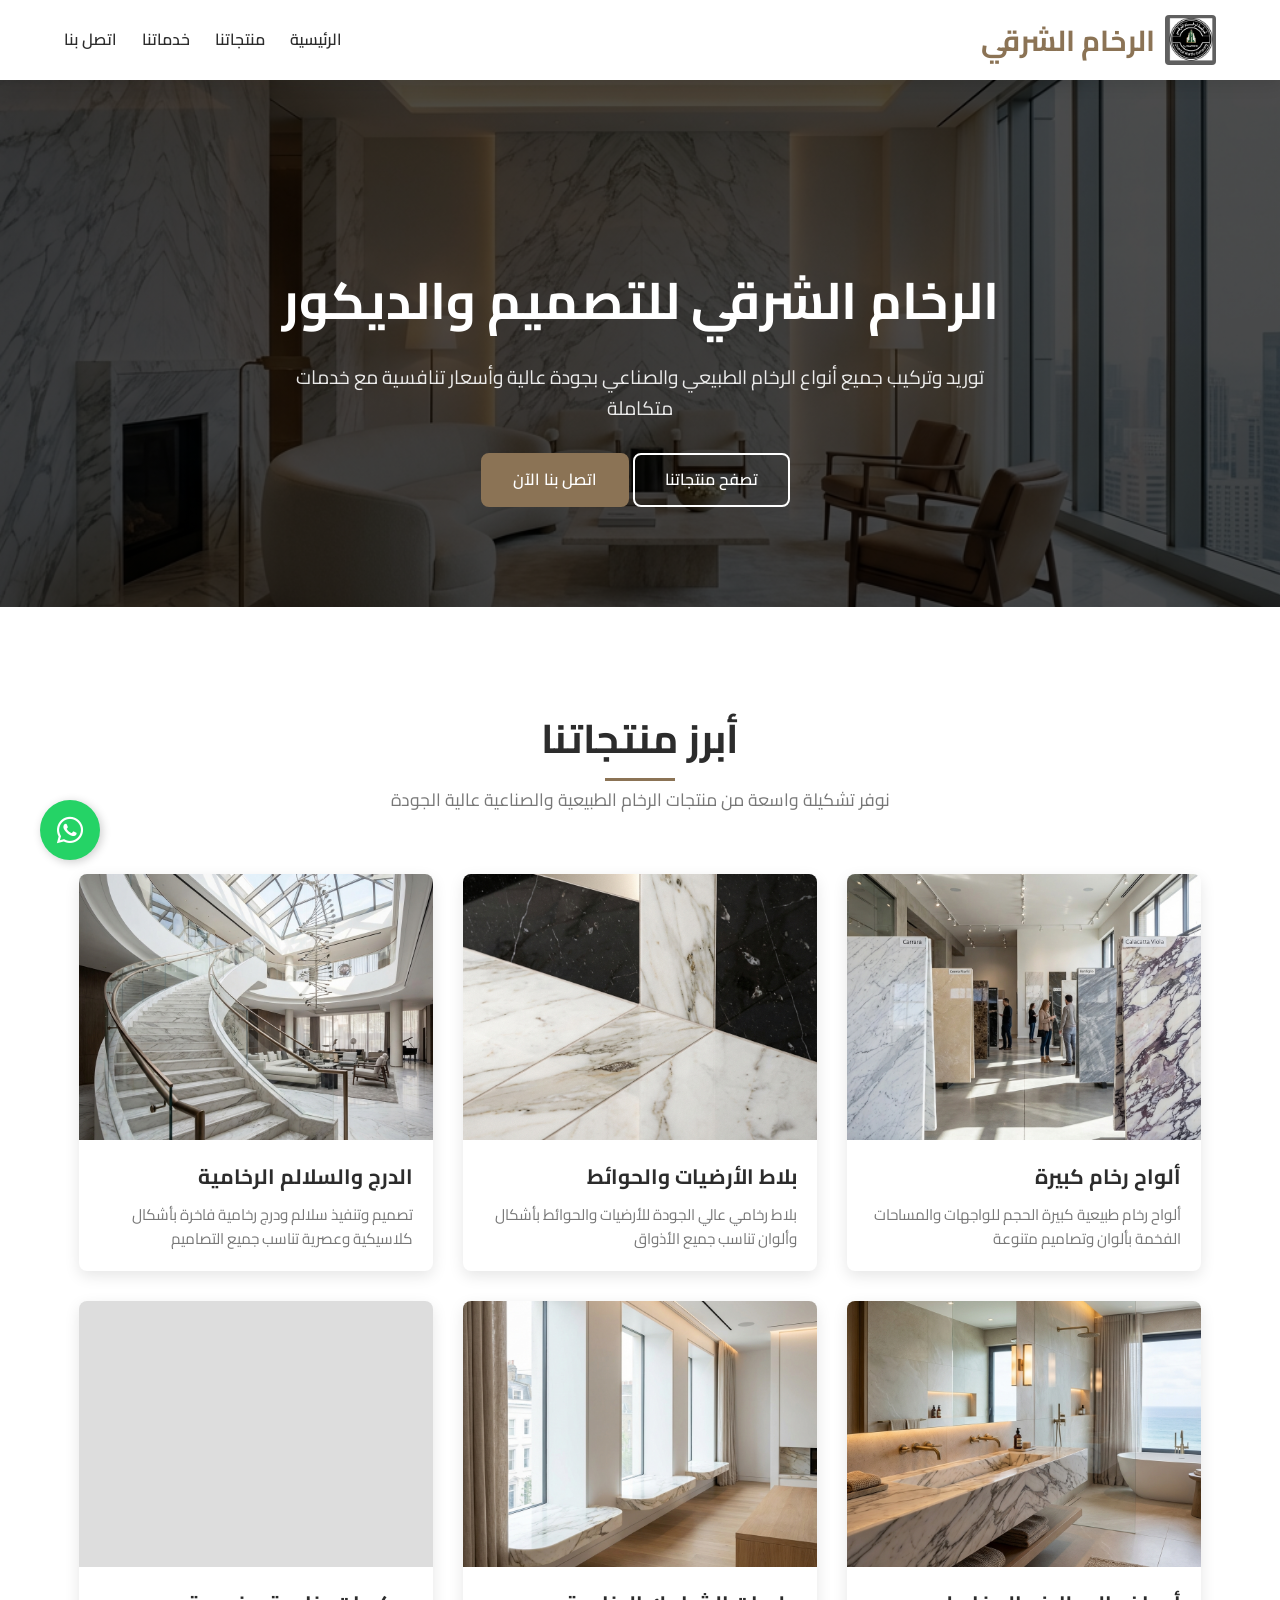
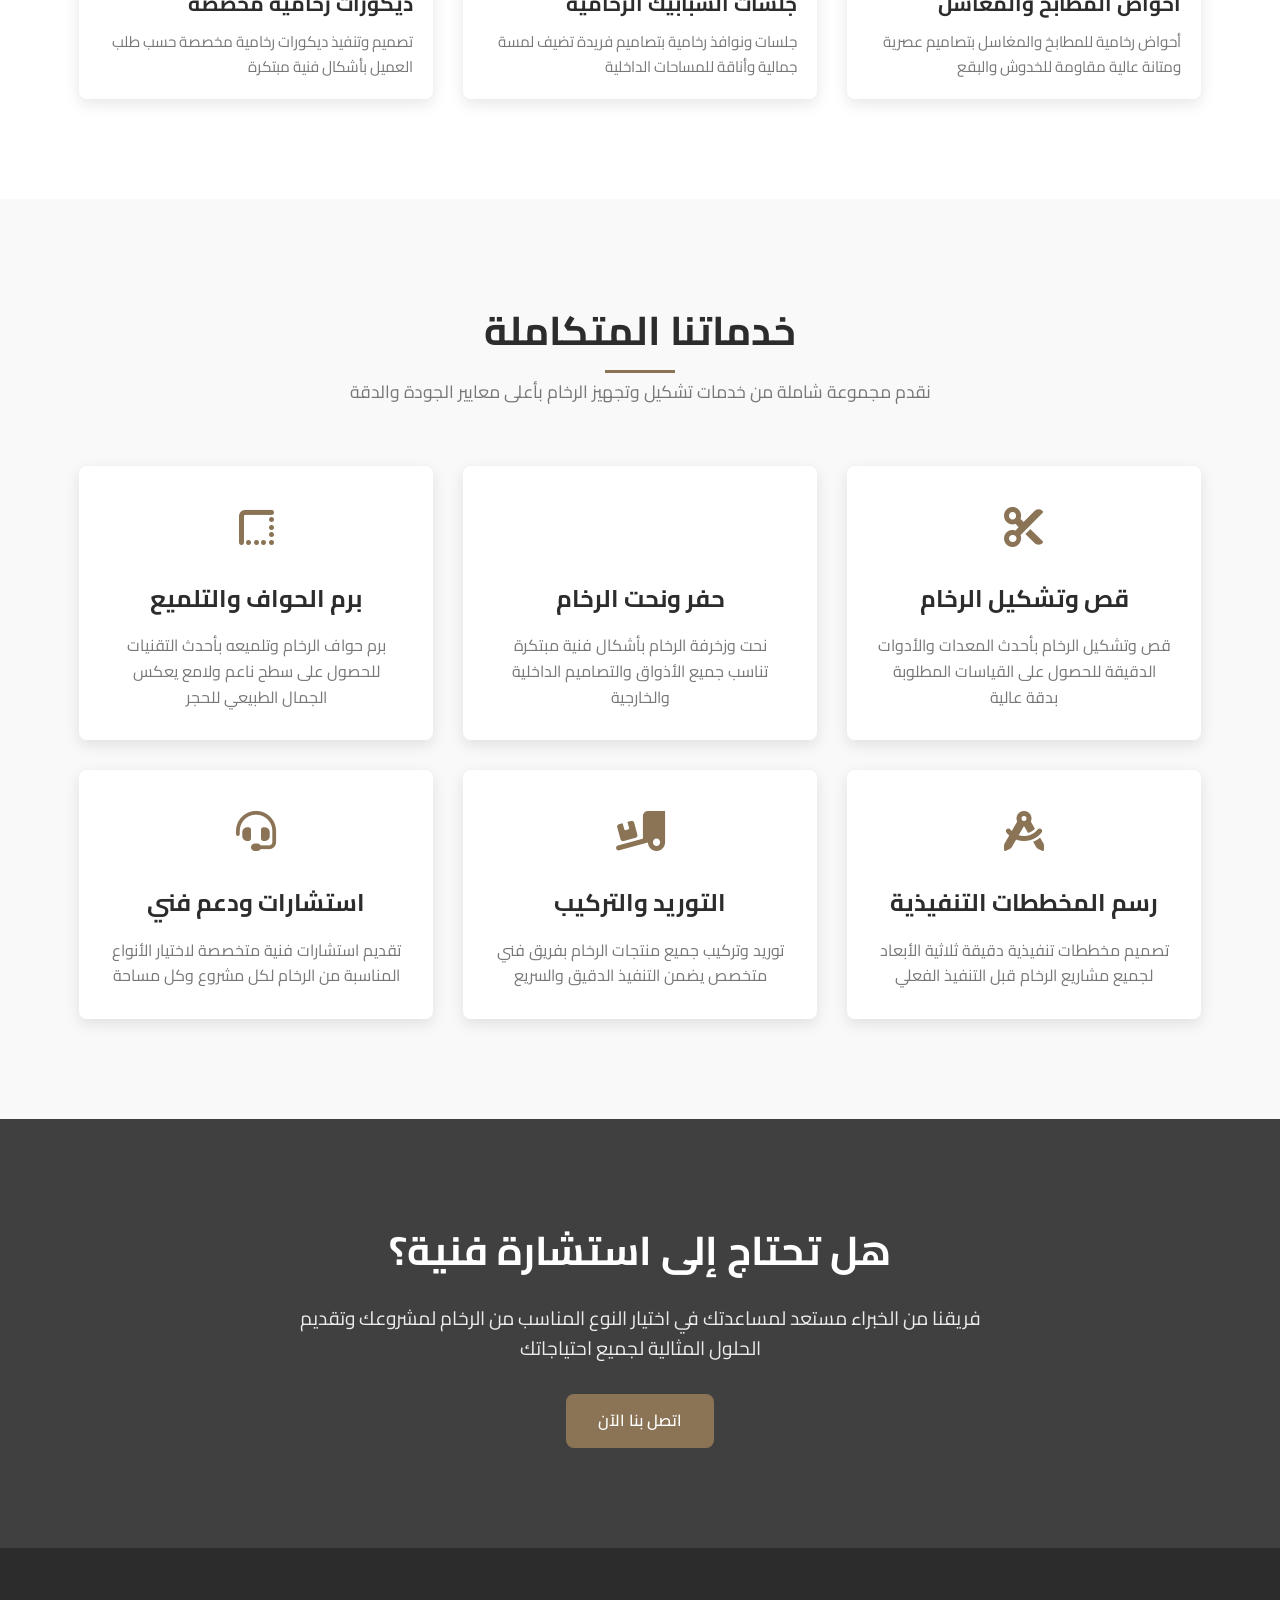
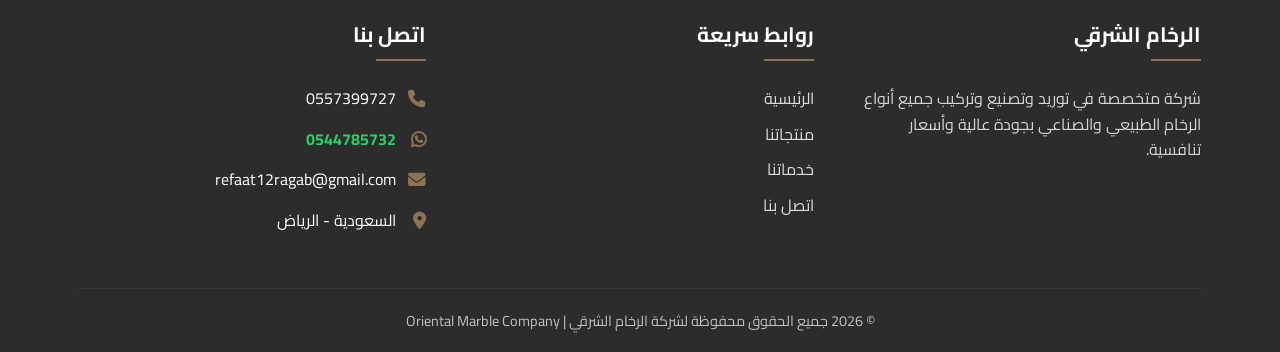
==== index.html @ 9533cce3 "first commit" ====
<!DOCTYPE html>
<html lang="ar" dir="rtl">
<head>
    <meta charset="UTF-8">
    <meta name="viewport" content="width=device-width, initial-scale=1.0">
    <title>الرخام الشرقي | توريد وتركيب جميع أنواع الرخام</title>
    <link rel="stylesheet" href="https://cdnjs.cloudflare.com/ajax/libs/font-awesome/6.4.0/css/all.min.css">
    <link href="https://fonts.googleapis.com/css2?family=Cairo:wght@300;400;500;600;700&display=swap" rel="stylesheet">
    <style>
        :root {
            --primary-color: #8B7355;
            --secondary-color: #D4B996;
            --dark-color: #2C2C2C;
            --light-color: #F5F5F5;
            --gray-color: #777;
            --transition: all 0.3s ease;
            --shadow: 0 5px 15px rgba(0, 0, 0, 0.1);
            --border-radius: 8px;
        }

        * {
            margin: 0;
            padding: 0;
            box-sizing: border-box;
        }

        html {
            scroll-behavior: smooth;
        }

        body {
            font-family: 'Cairo', sans-serif;
            line-height: 1.6;
            color: var(--dark-color);
            background-color: #fff;
            overflow-x: hidden;
        }

        .container {
            width: 90%;
            max-width: 1200px;
            margin: 0 auto;
            padding: 0 15px;
        }

        /* Header Styles */
        header {
            background-color: rgba(255, 255, 255, 0.95);
            box-shadow: var(--shadow);
            position: fixed;
            width: 100%;
            top: 0;
            z-index: 1000;
            transition: var(--transition);
        }

        .header-container {
            display: flex;
            justify-content: space-between;
            align-items: center;
            padding: 15px 0;
        }

        .logo-container {
            display: flex;
            align-items: center;
        }

        .logo-img {
            height: 50px;
            width: auto;
            margin-left: 10px;
            border-radius: 4px;
        }

        .logo {
            font-size: 1.8rem;
            font-weight: 700;
            color: var(--primary-color);
            text-decoration: none;
        }

        .logo i {
            margin-left: 10px;
            color: var(--secondary-color);
        }

        nav ul {
            display: flex;
            list-style: none;
        }

        nav ul li {
            margin-right: 25px;
        }

        nav ul li a {
            text-decoration: none;
            color: var(--dark-color);
            font-weight: 600;
            font-size: 1rem;
            transition: var(--transition);
            position: relative;
        }

        nav ul li a:hover {
            color: var(--primary-color);
        }

        nav ul li a::after {
            content: '';
            position: absolute;
            width: 0;
            height: 2px;
            background: var(--primary-color);
            bottom: -5px;
            right: 0;
            transition: var(--transition);
        }

        nav ul li a:hover::after {
            width: 100%;
        }

        .mobile-menu-btn {
            display: none;
            background: none;
            border: none;
            font-size: 1.5rem;
            color: var(--dark-color);
            cursor: pointer;
        }

        /* Hero Section */
        .hero {
            background: linear-gradient(rgba(0, 0, 0, 0.7), rgba(0, 0, 0, 0.7)), url('hero_bg.png');
            background-size: cover;
            background-position: center;
            color: white;
            text-align: center;
            padding: 180px 0 100px;
            margin-top: 80px;
        }

        .hero h1 {
            font-size: 3.2rem;
            margin-bottom: 20px;
            font-weight: 700;
        }

        .hero p {
            font-size: 1.2rem;
            max-width: 700px;
            margin: 0 auto 30px;
            opacity: 0.9;
        }

        .btn {
            display: inline-block;
            background-color: var(--primary-color);
            color: white;
            padding: 12px 30px;
            border-radius: var(--border-radius);
            text-decoration: none;
            font-weight: 600;
            transition: var(--transition);
            border: 2px solid var(--primary-color);
        }

        .btn:hover {
            background-color: transparent;
            color: var(--primary-color);
            transform: translateY(-3px);
        }

        .btn-secondary {
            background-color: transparent;
            border-color: white;
            margin-right: 10px;
        }

        .btn-secondary:hover {
            background-color: white;
            color: var(--dark-color);
        }

        /* Products Section */
        section {
            padding: 100px 0;
        }

        .section-title {
            text-align: center;
            margin-bottom: 60px;
        }

        .section-title h2 {
            font-size: 2.5rem;
            color: var(--dark-color);
            margin-bottom: 15px;
            position: relative;
            display: inline-block;
        }

        .section-title h2::after {
            content: '';
            position: absolute;
            width: 70px;
            height: 3px;
            background-color: var(--primary-color);
            bottom: -10px;
            right: 50%;
            transform: translateX(50%);
        }

        .section-title p {
            color: var(--gray-color);
            max-width: 700px;
            margin: 0 auto;
            font-size: 1.1rem;
        }

        .products-grid {
            display: grid;
            grid-template-columns: repeat(auto-fill, minmax(300px, 1fr));
            gap: 30px;
        }

        .product-card {
            background-color: white;
            border-radius: var(--border-radius);
            overflow: hidden;
            box-shadow: var(--shadow);
            transition: var(--transition);
            display: flex;
            flex-direction: column;
            height: 100%;
        }

        .product-card:hover {
            transform: translateY(-10px);
            box-shadow: 0 15px 30px rgba(0, 0, 0, 0.15);
        }

        .product-img {
            width: 100%;
            aspect-ratio: 4 / 3;
            background-color: #ddd;
            background-size: cover;
            background-position: center;
            cursor: pointer;
            position: relative;
            overflow: hidden;
        }

        .product-img::after {
            content: 'انقر للتكبير';
            position: absolute;
            top: 50%;
            right: 50%;
            transform: translate(50%, -50%);
            background-color: rgba(0, 0, 0, 0.7);
            color: white;
            padding: 8px 15px;
            border-radius: 4px;
            opacity: 0;
            transition: var(--transition);
        }

        .product-img:hover::after {
            opacity: 1;
        }

        .product-info {
            padding: 20px;
            flex-grow: 1;
            display: flex;
            flex-direction: column;
        }

        .product-info h3 {
            font-size: 1.3rem;
            margin-bottom: 10px;
            color: var(--dark-color);
        }

        .product-info p {
            color: var(--gray-color);
            font-size: 0.95rem;
            flex-grow: 1;
        }

        /* Services Section */
        .services-section {
            background-color: #f9f9f9;
        }

        .services-grid {
            display: grid;
            grid-template-columns: repeat(auto-fill, minmax(300px, 1fr));
            gap: 30px;
        }

        .service-card {
            background-color: white;
            border-radius: var(--border-radius);
            padding: 30px;
            box-shadow: var(--shadow);
            transition: var(--transition);
            text-align: center;
        }

        .service-card:hover {
            transform: translateY(-10px);
        }

        .service-icon {
            font-size: 2.5rem;
            color: var(--primary-color);
            margin-bottom: 20px;
        }

        .service-card h3 {
            font-size: 1.5rem;
            margin-bottom: 15px;
            color: var(--dark-color);
        }

        .service-card p {
            color: var(--gray-color);
        }

        /* CTA Section */
        .cta-section {
            background: linear-gradient(rgba(43, 43, 43, 0.9), rgba(43, 43, 43, 0.9)), url('https://images.unsplash.com/photo-1600585154340-be6161a56a0c?ixlib=rb-4.0.3&auto=format&fit=crop&w=1600&q=80');
            background-size: cover;
            background-position: center;
            color: white;
            text-align: center;
            padding: 100px 0;
        }

        .cta-section h2 {
            font-size: 2.5rem;
            margin-bottom: 20px;
        }

        .cta-section p {
            font-size: 1.2rem;
            max-width: 700px;
            margin: 0 auto 30px;
            opacity: 0.9;
        }

        /* Image Modal */
        .modal {
            display: none;
            position: fixed;
            z-index: 2000;
            left: 0;
            top: 0;
            width: 100%;
            height: 100%;
            background-color: rgba(0, 0, 0, 0.9);
            justify-content: center;
            align-items: center;
            padding: 20px;
        }

        .modal.active {
            display: flex;
        }

        .modal-content {
            margin: auto;
            display: block;
            max-width: 90%;
            max-height: 85vh;
            border-radius: 4px;
            box-shadow: 0 0 20px rgba(255, 255, 255, 0.1);
        }

        .close-modal {
            position: absolute;
            top: 20px;
            left: 35px;
            color: #fff;
            font-size: 40px;
            font-weight: bold;
            cursor: pointer;
            transition: var(--transition);
        }

        .close-modal:hover {
            color: var(--secondary-color);
        }

        /* Footer */
        footer {
            background-color: var(--dark-color);
            color: white;
            padding: 70px 0 20px;
        }

        .footer-content {
            display: grid;
            grid-template-columns: repeat(auto-fit, minmax(250px, 1fr));
            gap: 40px;
            margin-bottom: 40px;
        }

        .footer-column h3 {
            font-size: 1.3rem;
            margin-bottom: 25px;
            position: relative;
            padding-bottom: 10px;
        }

        .footer-column h3::after {
            content: '';
            position: absolute;
            width: 50px;
            height: 2px;
            background-color: var(--primary-color);
            bottom: 0;
            right: 0;
        }

        .footer-column p {
            opacity: 0.8;
            margin-bottom: 20px;
        }

        .footer-links {
            list-style: none;
        }

        .footer-links li {
            margin-bottom: 10px;
        }

        .footer-links a {
            color: #ddd;
            text-decoration: none;
            transition: var(--transition);
        }

        .footer-links a:hover {
            color: var(--secondary-color);
            padding-right: 5px;
        }

        .contact-info {
            list-style: none;
        }

        .contact-info li {
            display: flex;
            align-items: center;
            margin-bottom: 15px;
        }

        .contact-info i {
            color: var(--primary-color);
            margin-left: 10px;
            font-size: 1.1rem;
            min-width: 20px;
        }

        .whatsapp-contact {
            color: #25D366;
            font-weight: bold;
        }

        .copyright {
            text-align: center;
            padding-top: 20px;
            border-top: 1px solid rgba(255, 255, 255, 0.1);
            opacity: 0.7;
            font-size: 0.9rem;
        }

        /* Floating WhatsApp Button */
        .whatsapp-float {
            position: fixed;
            width: 60px;
            height: 60px;
            bottom: 40px;
            left: 40px;
            background-color: #25d366;
            color: #FFF;
            border-radius: 50px;
            text-align: center;
            font-size: 30px;
            box-shadow: 2px 2px 10px rgba(0, 0, 0, 0.2);
            z-index: 1000;
            display: flex;
            align-items: center;
            justify-content: center;
            text-decoration: none;
            transition: var(--transition);
        }

        .whatsapp-float:hover {
            transform: scale(1.1);
            color: white;
            background-color: #128c7e;
        }

        @media (max-width: 768px) {
            .whatsapp-float {
                width: 50px;
                height: 50px;
                bottom: 20px;
                left: 20px;
                font-size: 25px;
            }
        }

        /* Responsive Styles */
        @media (max-width: 992px) {
            .hero h1 {
                font-size: 2.5rem;
            }
            
            .section-title h2 {
                font-size: 2rem;
            }
        }

        @media (max-width: 768px) {
            .header-container {
                padding: 15px 0;
            }
            
            nav {
                position: fixed;
                top: 80px;
                right: -100%;
                width: 80%;
                height: calc(100vh - 80px);
                background-color: white;
                box-shadow: -5px 0 15px rgba(0, 0, 0, 0.1);
                transition: var(--transition);
                z-index: 999;
            }
            
            nav.active {
                right: 0;
            }
            
            nav ul {
                flex-direction: column;
                padding: 30px;
            }
            
            nav ul li {
                margin: 0 0 20px 0;
            }
            
            .mobile-menu-btn {
                display: block;
            }
            
            .hero {
                padding: 150px 0 80px;
            }
            
            .hero h1 {
                font-size: 2rem;
            }
            
            section {
                padding: 70px 0;
            }

            .products-grid {
                grid-template-columns: 1fr;
                gap: 25px;
                max-width: 450px;
                margin: 0 auto;
            }

            .product-img {
                aspect-ratio: 16 / 9;
            }

            .product-info {
                padding: 15px;
            }

            .product-info h3 {
                font-size: 1.1rem;
                margin-bottom: 5px;
            }

            .product-info p {
                font-size: 0.85rem;
            }
        }

        @media (max-width: 576px) {
            .hero h1 {
                font-size: 1.8rem;
            }
            
            .btn {
                padding: 10px 20px;
                font-size: 0.9rem;
            }
            
            .section-title h2 {
                font-size: 1.8rem;
            }
            
            .products-grid,
            .services-grid {
                grid-template-columns: 1fr;
            }
            
            .logo-img {
                height: 40px;
            }
        }
    </style>
</head>
<body>
    <!-- Header -->
    <header>
        <div class="container header-container">
            <div class="logo-container">
                <!-- مكان لشعار الشركة -->
                <img src="logo.jpeg" alt="شعار الرخام الشرقي" class="logo-img" id="companyLogo">
                <a href="#" class="logo">الرخام الشرقي</a>
            </div>
            
            <button class="mobile-menu-btn" id="mobileMenuBtn">
                <i class="fas fa-bars"></i>
            </button>
            
            <nav id="mainNav">
                <ul>
                    <li><a href="#home">الرئيسية</a></li>
                    <li><a href="#products">منتجاتنا</a></li>
                    <li><a href="#services">خدماتنا</a></li>
                    <li><a href="#contact">اتصل بنا</a></li>
                </ul>
            </nav>
        </div>
    </header>

    <!-- Hero Section -->
    <section class="hero" id="home">
        <div class="container">
            <h1>الرخام الشرقي للتصميم والديكور</h1>
            <p>توريد وتركيب جميع أنواع الرخام الطبيعي والصناعي بجودة عالية وأسعار تنافسية مع خدمات متكاملة</p>
            <a href="#products" class="btn btn-secondary">تصفح منتجاتنا</a>
            <a href="tel:0557399727" class="btn">اتصل بنا الآن</a>
        </div>
    </section>

    <!-- Products Section -->
    <section id="products">
        <div class="container">
            <div class="section-title">
                <h2>أبرز منتجاتنا</h2>
                <p>نوفر تشكيلة واسعة من منتجات الرخام الطبيعية والصناعية عالية الجودة</p>
            </div>
            
            <div class="products-grid">
                <div class="product-card">
                    <div class="product-img" style="background-image: url('marble_slabs.png');" 
                         data-full-image="marble_slabs.png">
                    </div>
                    <div class="product-info">
                        <h3>ألواح رخام كبيرة</h3>
                        <p>ألواح رخام طبيعية كبيرة الحجم للواجهات والمساحات الفخمة بألوان وتصاميم متنوعة</p>
                    </div>
                </div>
                
                <div class="product-card">
                    <div class="product-img" style="background-image: url('marble_tiles.png');" 
                         data-full-image="marble_tiles.png">
                    </div>
                    <div class="product-info">
                        <h3>بلاط الأرضيات والحوائط</h3>
                        <p>بلاط رخامي عالي الجودة للأرضيات والحوائط بأشكال وألوان تناسب جميع الأذواق</p>
                    </div>
                </div>
                
                <div class="product-card">
                    <div class="product-img" style="background-image: url('marble_stairs.png');" 
                         data-full-image="marble_stairs.png">
                    </div>
                    <div class="product-info">
                        <h3>الدرج والسلالم الرخامية</h3>
                        <p>تصميم وتنفيذ سلالم ودرج رخامية فاخرة بأشكال كلاسيكية وعصرية تناسب جميع التصاميم</p>
                    </div>
                </div>
                
                <div class="product-card">
                    <div class="product-img" style="background-image: url('marble_sinks.png');" 
                         data-full-image="marble_sinks.png">
                    </div>
                    <div class="product-info">
                        <h3>أحواض المطابخ والمغاسل</h3>
                        <p>أحواض رخامية للمطابخ والمغاسل بتصاميم عصرية ومتانة عالية مقاومة للخدوش والبقع</p>
                    </div>
                </div>
                
                <div class="product-card">
                    <div class="product-img" style="background-image: url('marble_window_sills.png');" 
                         data-full-image="marble_window_sills.png">
                    </div>
                    <div class="product-info">
                        <h3>جلسات الشبابيك الرخامية</h3>
                        <p>جلسات ونوافذ رخامية بتصاميم فريدة تضيف لمسة جمالية وأناقة للمساحات الداخلية</p>
                    </div>
                </div>
                
                <div class="product-card">
                    <div class="product-img" style="background-image: url('https://images.unsplash.com/photo-1628592102751-ba83b0314276?ixlib=rb-4.0.3&auto=format&fit=crop&w=600&q=80');" 
                         data-full-image="https://images.unsplash.com/photo-1628592102751-ba83b0314276?ixlib=rb-4.0.3&auto=format&fit=crop&w=1200&q=80">
                    </div>
                    <div class="product-info">
                        <h3>ديكورات رخامية مخصصة</h3>
                        <p>تصميم وتنفيذ ديكورات رخامية مخصصة حسب طلب العميل بأشكال فنية مبتكرة</p>
                    </div>
                </div>
            </div>
        </div>
    </section>

    <!-- Services Section -->
    <section class="services-section" id="services">
        <div class="container">
            <div class="section-title">
                <h2>خدماتنا المتكاملة</h2>
                <p>نقدم مجموعة شاملة من خدمات تشكيل وتجهيز الرخام بأعلى معايير الجودة والدقة</p>
            </div>
            
            <div class="services-grid">
                <div class="service-card">
                    <div class="service-icon">
                        <i class="fas fa-cut"></i>
                    </div>
                    <h3>قص وتشكيل الرخام</h3>
                    <p>قص وتشكيل الرخام بأحدث المعدات والأدوات الدقيقة للحصول على القياسات المطلوبة بدقة عالية</p>
                </div>
                
                <div class="service-card">
                    <div class="service-icon">
                        <i class="fas fa-sculpture"></i>
                    </div>
                    <h3>حفر ونحت الرخام</h3>
                    <p>نحت وزخرفة الرخام بأشكال فنية مبتكرة تناسب جميع الأذواق والتصاميم الداخلية والخارجية</p>
                </div>
                
                <div class="service-card">
                    <div class="service-icon">
                        <i class="fas fa-border-style"></i>
                    </div>
                    <h3>برم الحواف والتلميع</h3>
                    <p>برم حواف الرخام وتلميعه بأحدث التقنيات للحصول على سطح ناعم ولامع يعكس الجمال الطبيعي للحجر</p>
                </div>
                
                <div class="service-card">
                    <div class="service-icon">
                        <i class="fas fa-drafting-compass"></i>
                    </div>
                    <h3>رسم المخططات التنفيذية</h3>
                    <p>تصميم مخططات تنفيذية دقيقة ثلاثية الأبعاد لجميع مشاريع الرخام قبل التنفيذ الفعلي</p>
                </div>
                
                <div class="service-card">
                    <div class="service-icon">
                        <i class="fas fa-truck-loading"></i>
                    </div>
                    <h3>التوريد والتركيب</h3>
                    <p>توريد وتركيب جميع منتجات الرخام بفريق فني متخصص يضمن التنفيذ الدقيق والسريع</p>
                </div>
                
                <div class="service-card">
                    <div class="service-icon">
                        <i class="fas fa-headset"></i>
                    </div>
                    <h3>استشارات ودعم فني</h3>
                    <p>تقديم استشارات فنية متخصصة لاختيار الأنواع المناسبة من الرخام لكل مشروع وكل مساحة</p>
                </div>
            </div>
        </div>
    </section>

    <!-- CTA Section -->
    <section class="cta-section">
        <div class="container">
            <h2>هل تحتاج إلى استشارة فنية؟</h2>
            <p>فريقنا من الخبراء مستعد لمساعدتك في اختيار النوع المناسب من الرخام لمشروعك وتقديم الحلول المثالية لجميع احتياجاتك</p>
            <a href="tel:0557399727" class="btn">اتصل بنا الآن</a>
        </div>
    </section>

    <!-- Footer -->
    <footer id="contact">
        <div class="container">
            <div class="footer-content">
                <div class="footer-column">
                    <h3>الرخام الشرقي</h3>
                    <p>شركة متخصصة في توريد وتصنيع وتركيب جميع أنواع الرخام الطبيعي والصناعي بجودة عالية وأسعار تنافسية.</p>
                </div>
                
                <div class="footer-column">
                    <h3>روابط سريعة</h3>
                    <ul class="footer-links">
                        <li><a href="#home">الرئيسية</a></li>
                        <li><a href="#products">منتجاتنا</a></li>
                        <li><a href="#services">خدماتنا</a></li>
                        <li><a href="#contact">اتصل بنا</a></li>
                    </ul>
                </div>
                
                <div class="footer-column">
                    <h3>اتصل بنا</h3>
                    <ul class="contact-info">
                        <li>
                            <i class="fas fa-phone"></i>
                            <a href="tel:0557399727" style="color: inherit; text-decoration: none;">0557399727</a>
                        </li>
                        <li>
                            <i class="fab fa-whatsapp whatsapp-contact"></i>
                            <a href="https://wa.me/966544785732" target="_blank" class="whatsapp-contact" style="text-decoration: none;">0544785732</a>
                        </li>
                        <li>
                            <i class="fas fa-envelope"></i>
                            <a href="mailto:refaat12ragab@gmail.com" style="color: inherit; text-decoration: none;">refaat12ragab@gmail.com</a>
                        </li>
                        <li>
                            <i class="fas fa-map-marker-alt"></i>
                            <span>السعودية - الرياض</span>
                        </li>
                    </ul>
                </div>
            </div>
            
            <div class="copyright">
                <p>© <span id="currentYear"></span> جميع الحقوق محفوظة لشركة الرخام الشرقي | Oriental Marble Company</p>
            </div>
        </div>
    </footer>

    <!-- Floating WhatsApp Button -->
    <a href="https://wa.me/966544785732" class="whatsapp-float" target="_blank">
        <i class="fab fa-whatsapp"></i>
    </a>

    <!-- Image Modal -->
    <div id="imageModal" class="modal">
        <span class="close-modal">&times;</span>
        <img class="modal-content" id="modalImage">
    </div>

    <script>
        // Mobile Menu Toggle
        const mobileMenuBtn = document.getElementById('mobileMenuBtn');
        const mainNav = document.getElementById('mainNav');
        
        mobileMenuBtn.addEventListener('click', () => {
            mainNav.classList.toggle('active');
            const icon = mobileMenuBtn.querySelector('i');
            if (mainNav.classList.contains('active')) {
                icon.classList.remove('fa-bars');
                icon.classList.add('fa-times');
            } else {
                icon.classList.remove('fa-times');
                icon.classList.add('fa-bars');
            }
        });
        
        // Close mobile menu when clicking on a link
        const navLinks = document.querySelectorAll('nav ul li a');
        navLinks.forEach(link => {
            link.addEventListener('click', () => {
                mainNav.classList.remove('active');
                const icon = mobileMenuBtn.querySelector('i');
                icon.classList.remove('fa-times');
                icon.classList.add('fa-bars');
            });
        });
        
        // Header scroll effect
        window.addEventListener('scroll', () => {
            const header = document.querySelector('header');
            if (window.scrollY > 100) {
                header.style.backgroundColor = 'rgba(255, 255, 255, 0.98)';
                header.style.boxShadow = '0 5px 20px rgba(0, 0, 0, 0.1)';
            } else {
                header.style.backgroundColor = 'rgba(255, 255, 255, 0.95)';
                header.style.boxShadow = '0 5px 15px rgba(0, 0, 0, 0.1)';
            }
        });
        
        // Smooth scrolling for anchor links
        document.querySelectorAll('a[href^="#"]').forEach(anchor => {
            anchor.addEventListener('click', function(e) {
                e.preventDefault();
                
                const targetId = this.getAttribute('href');
                if (targetId === '#') return;
                
                const targetElement = document.querySelector(targetId);
                if (targetElement) {
                    window.scrollTo({
                        top: targetElement.offsetTop - 80,
                        behavior: 'smooth'
                    });
                }
            });
        });
        
        // Image Modal Functionality
        const modal = document.getElementById('imageModal');
        const modalImg = document.getElementById('modalImage');
        const closeModal = document.querySelector('.close-modal');
        
        // Get all product images
        const productImages = document.querySelectorAll('.product-img');
        
        // Add click event to each product image
        productImages.forEach(img => {
            img.addEventListener('click', function() {
                const fullImageUrl = this.getAttribute('data-full-image');
                modal.classList.add('active'); // Show Modal
                modalImg.src = fullImageUrl || this.style.backgroundImage.slice(5, -2);
            });
        });
        
        // Close modal when clicking X
        closeModal.addEventListener('click', function() {
            modal.classList.remove('active');
        });
        
        // Close modal when clicking outside the image
        window.addEventListener('click', function(event) {
            if (event.target === modal) {
                modal.classList.remove('active');
            }
        });
        
        // Set current year in copyright
        document.getElementById('currentYear').textContent = new Date().getFullYear();
        
        // Function to update logo
        function updateLogo() {
            const logoImg = document.getElementById('companyLogo');
            // هنا يمكنك تغيير الرابط ليشير إلى شعار الشركة الفعلي
            // logoImg.src = 'path/to/your/logo.png';
        }
        
        // Call updateLogo on page load
        window.addEventListener('load', updateLogo);
    </script>
</body>
</html>
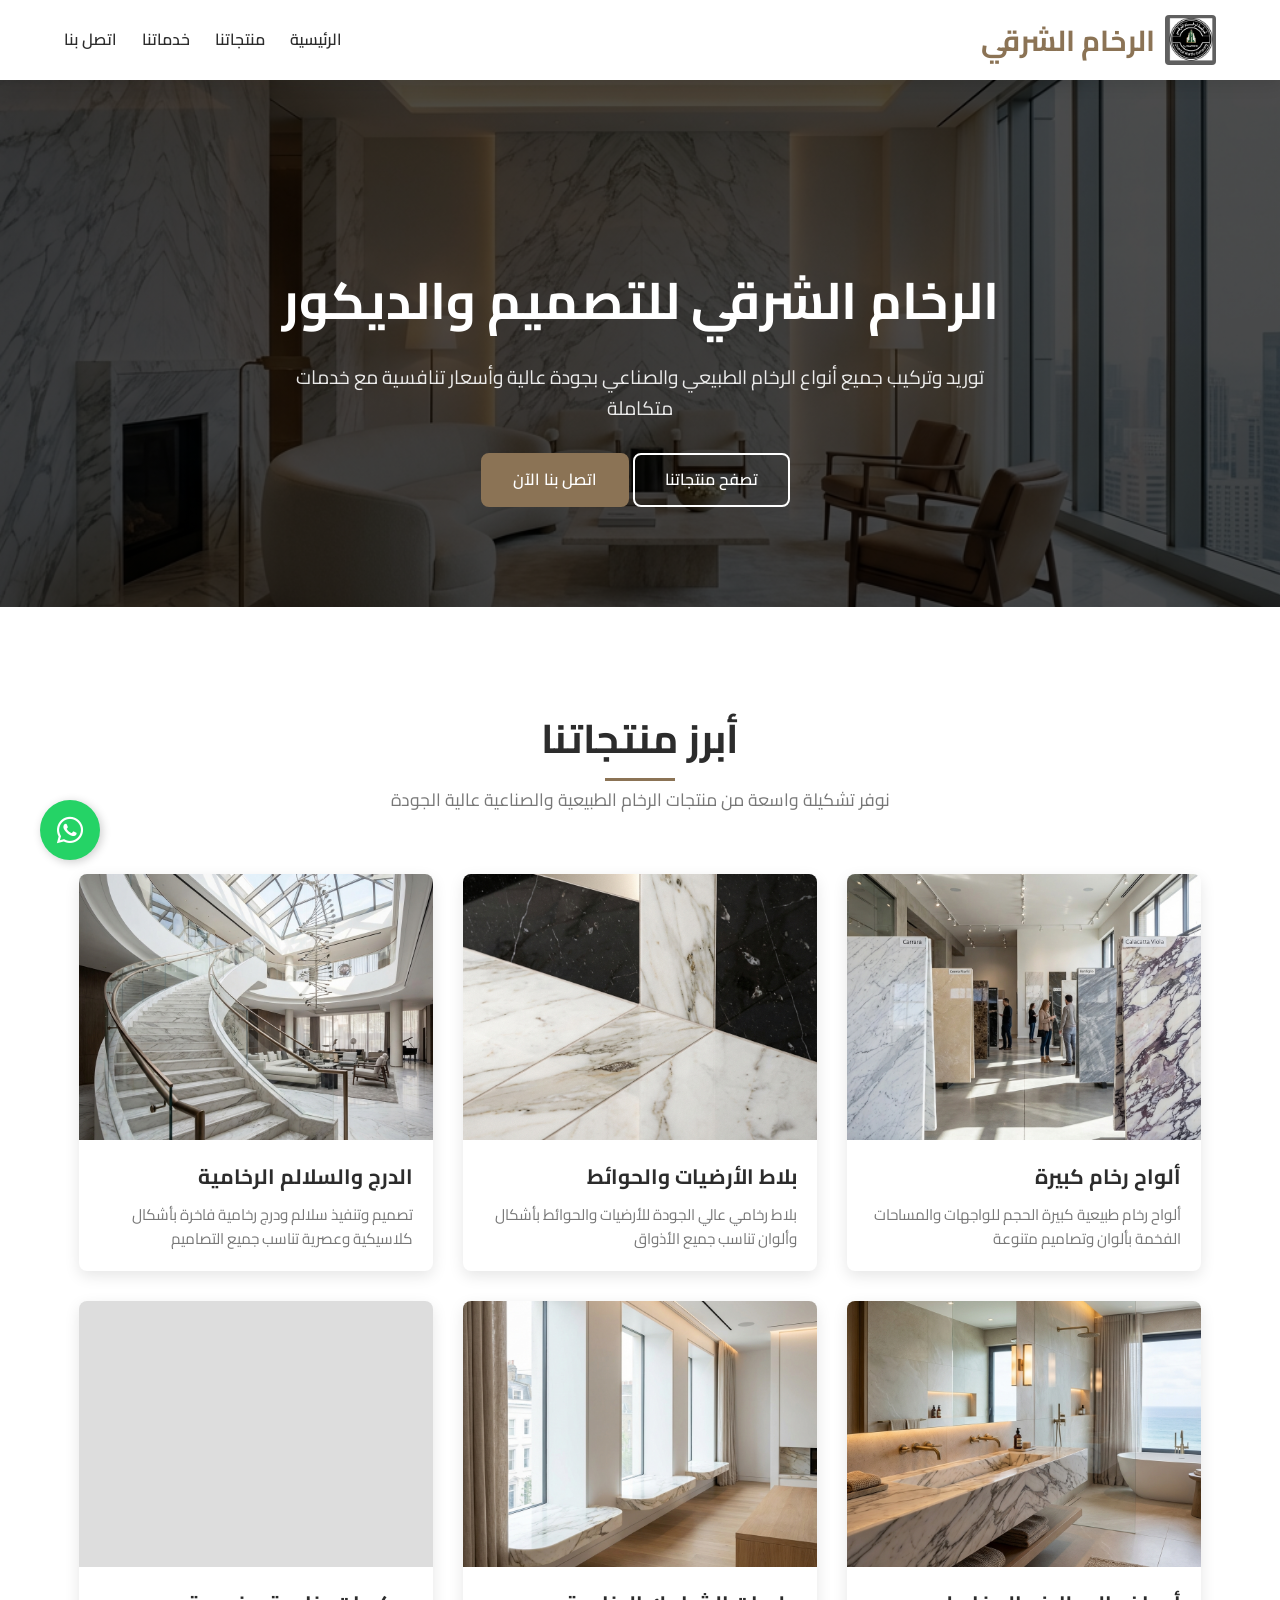
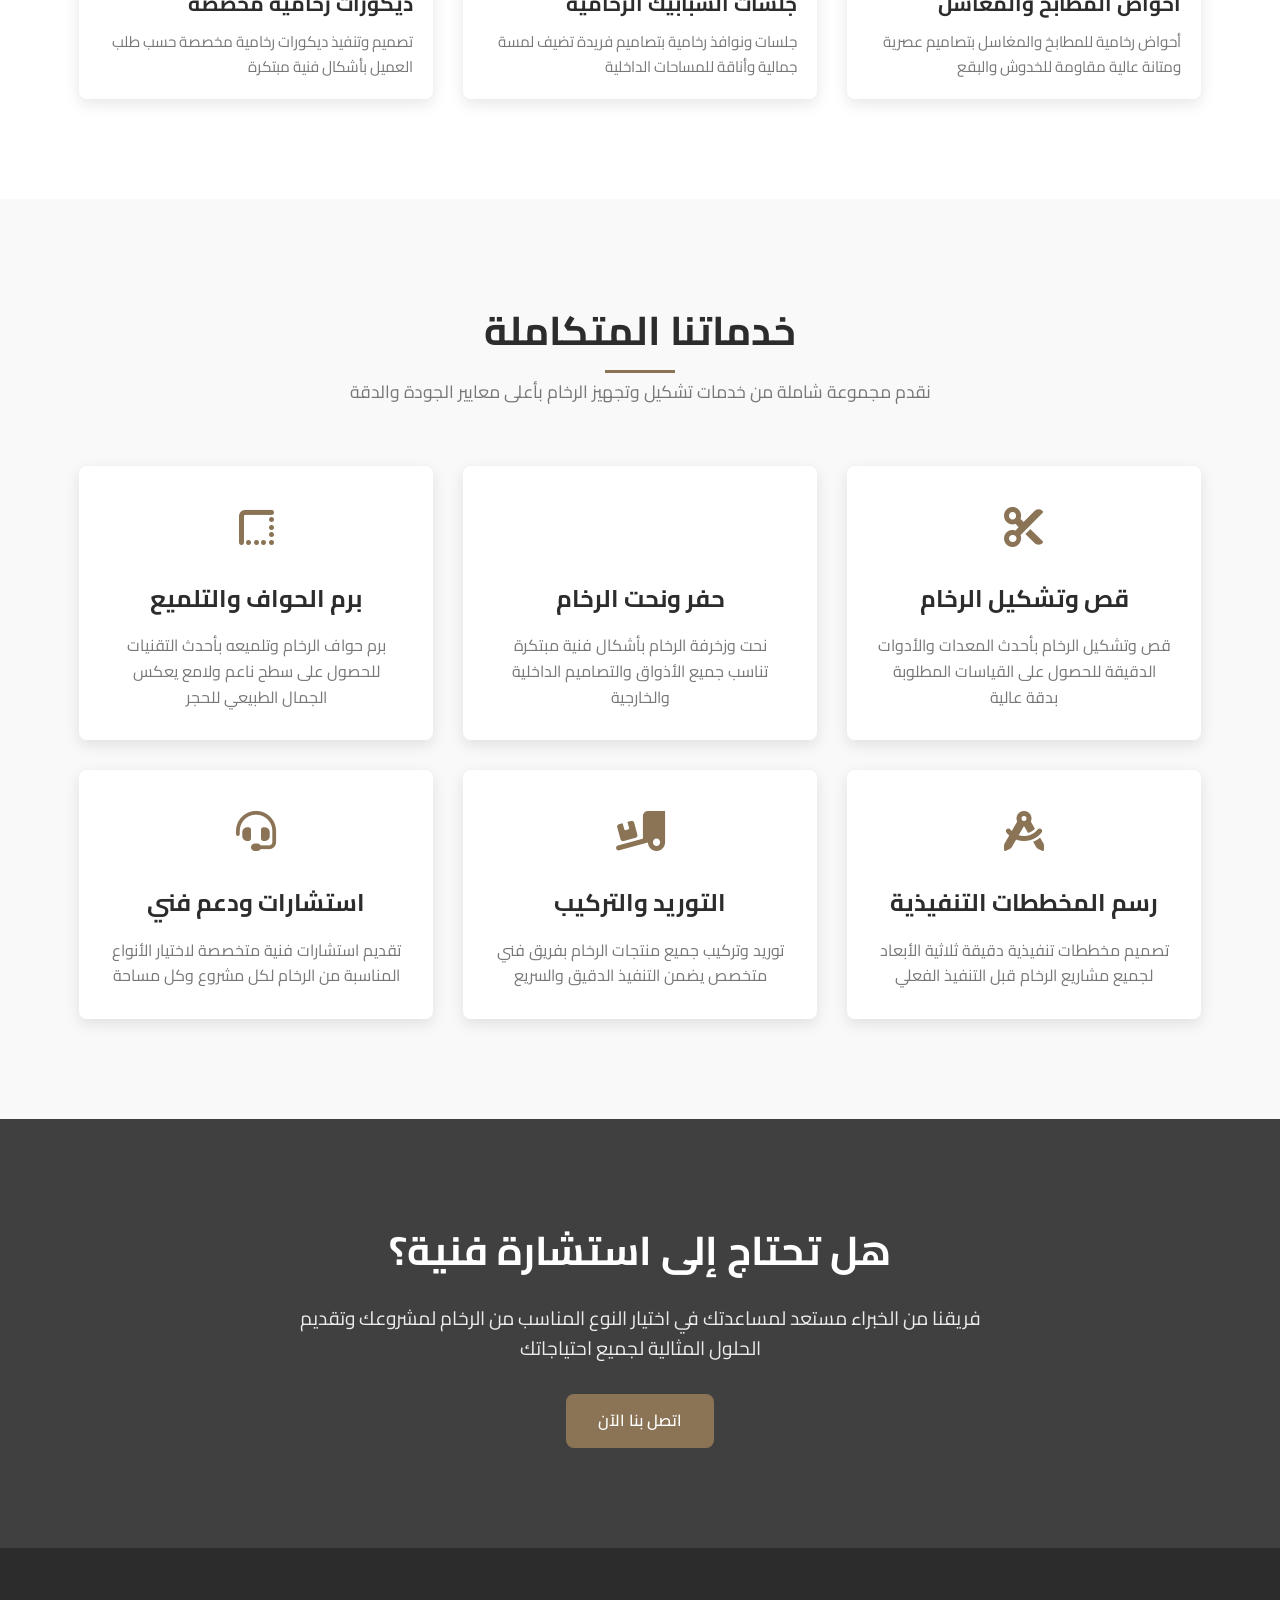
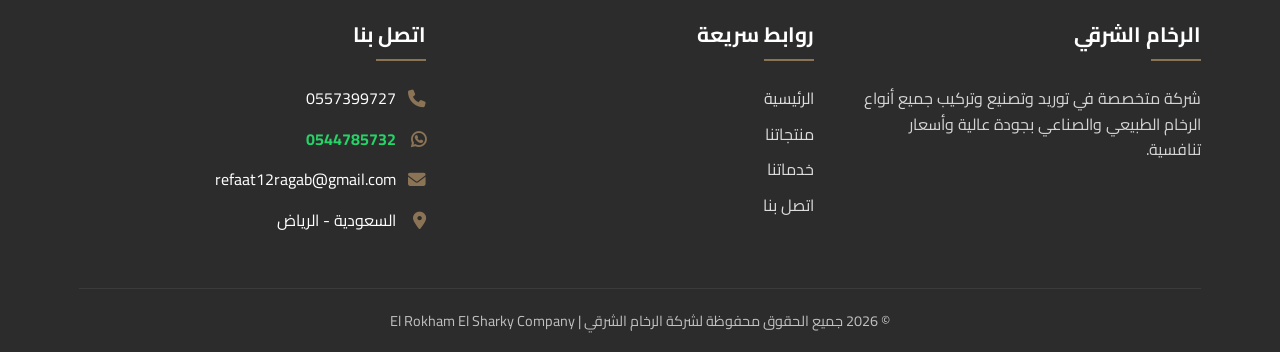
==== commit 8e3b41f5: "first commit" ====
--- a/index.html
+++ b/index.html
@@ -843,7 +843,7 @@
             </div>
             
             <div class="copyright">
-                <p>© <span id="currentYear"></span> جميع الحقوق محفوظة لشركة الرخام الشرقي | Oriental Marble Company</p>
+                <p>© <span id="currentYear"></span> جميع الحقوق محفوظة لشركة الرخام الشرقي | El Rokham El Sharky Company</p>
             </div>
         </div>
     </footer>
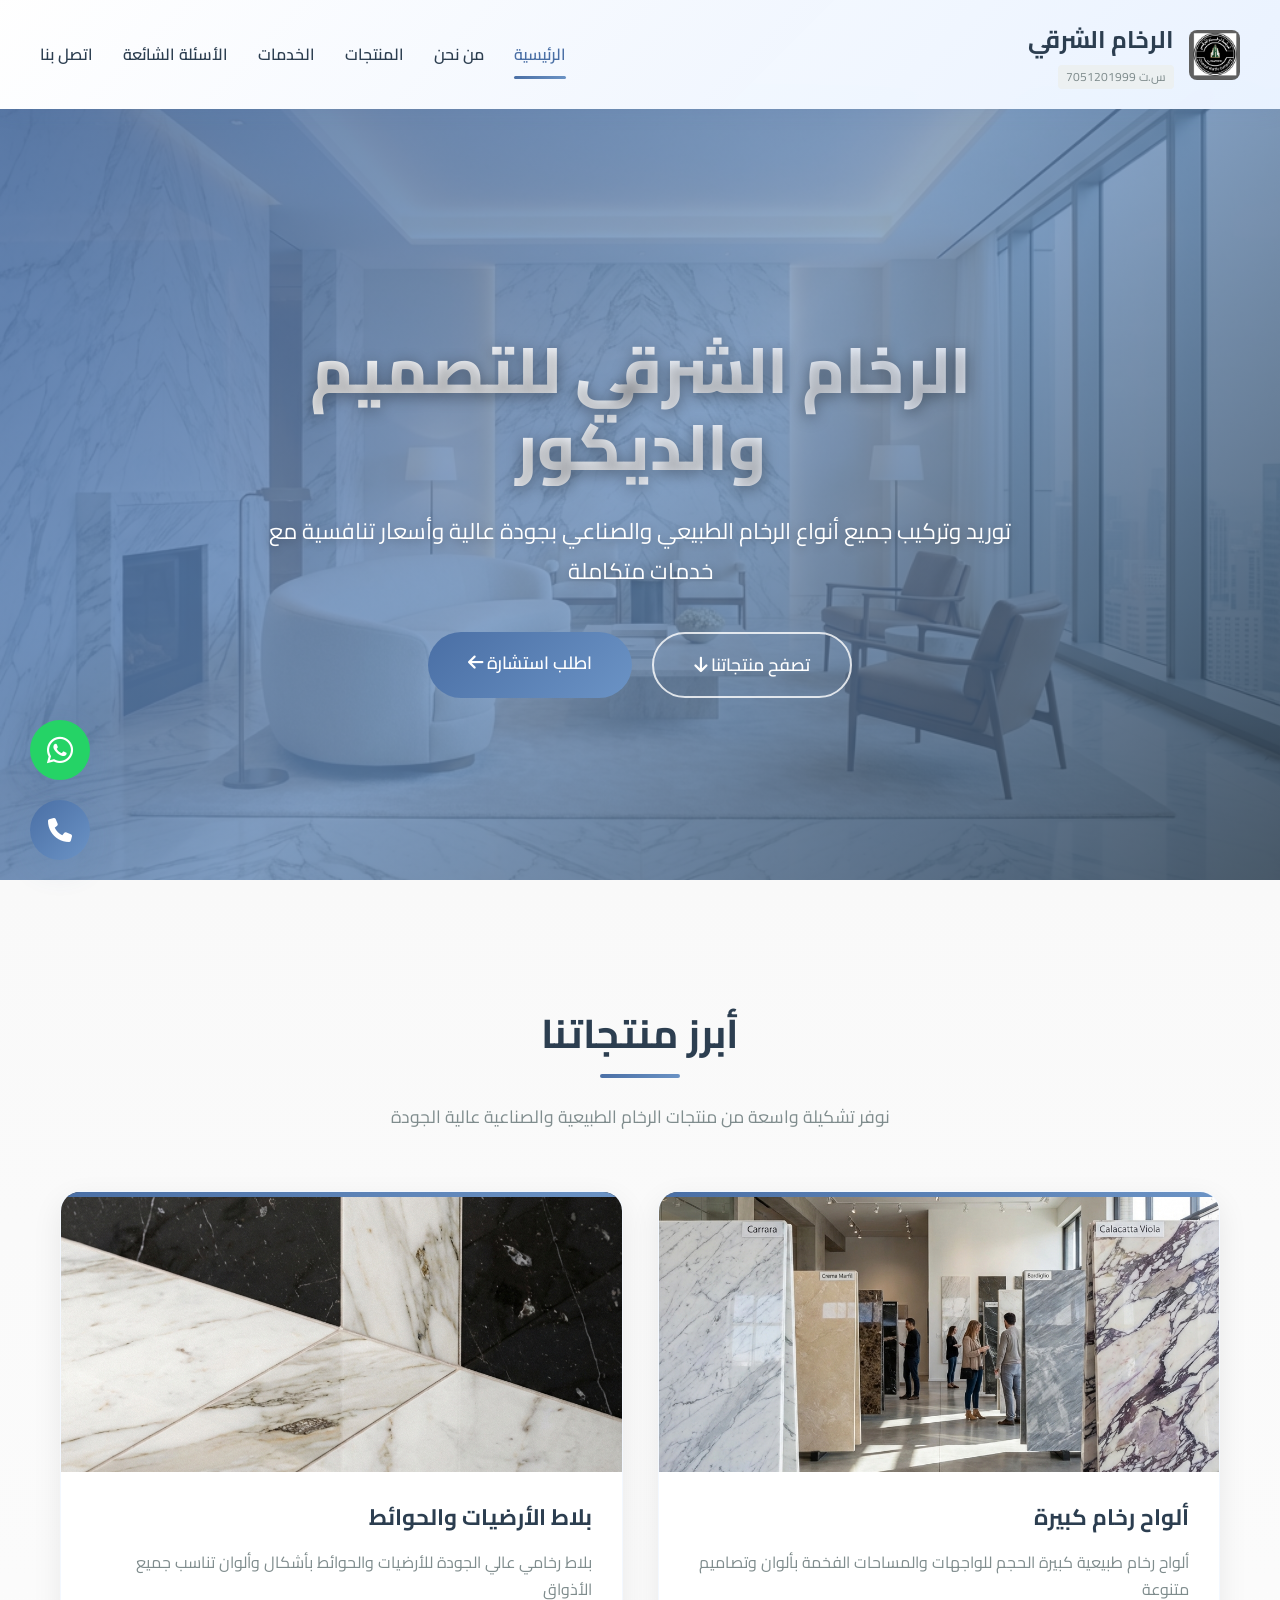
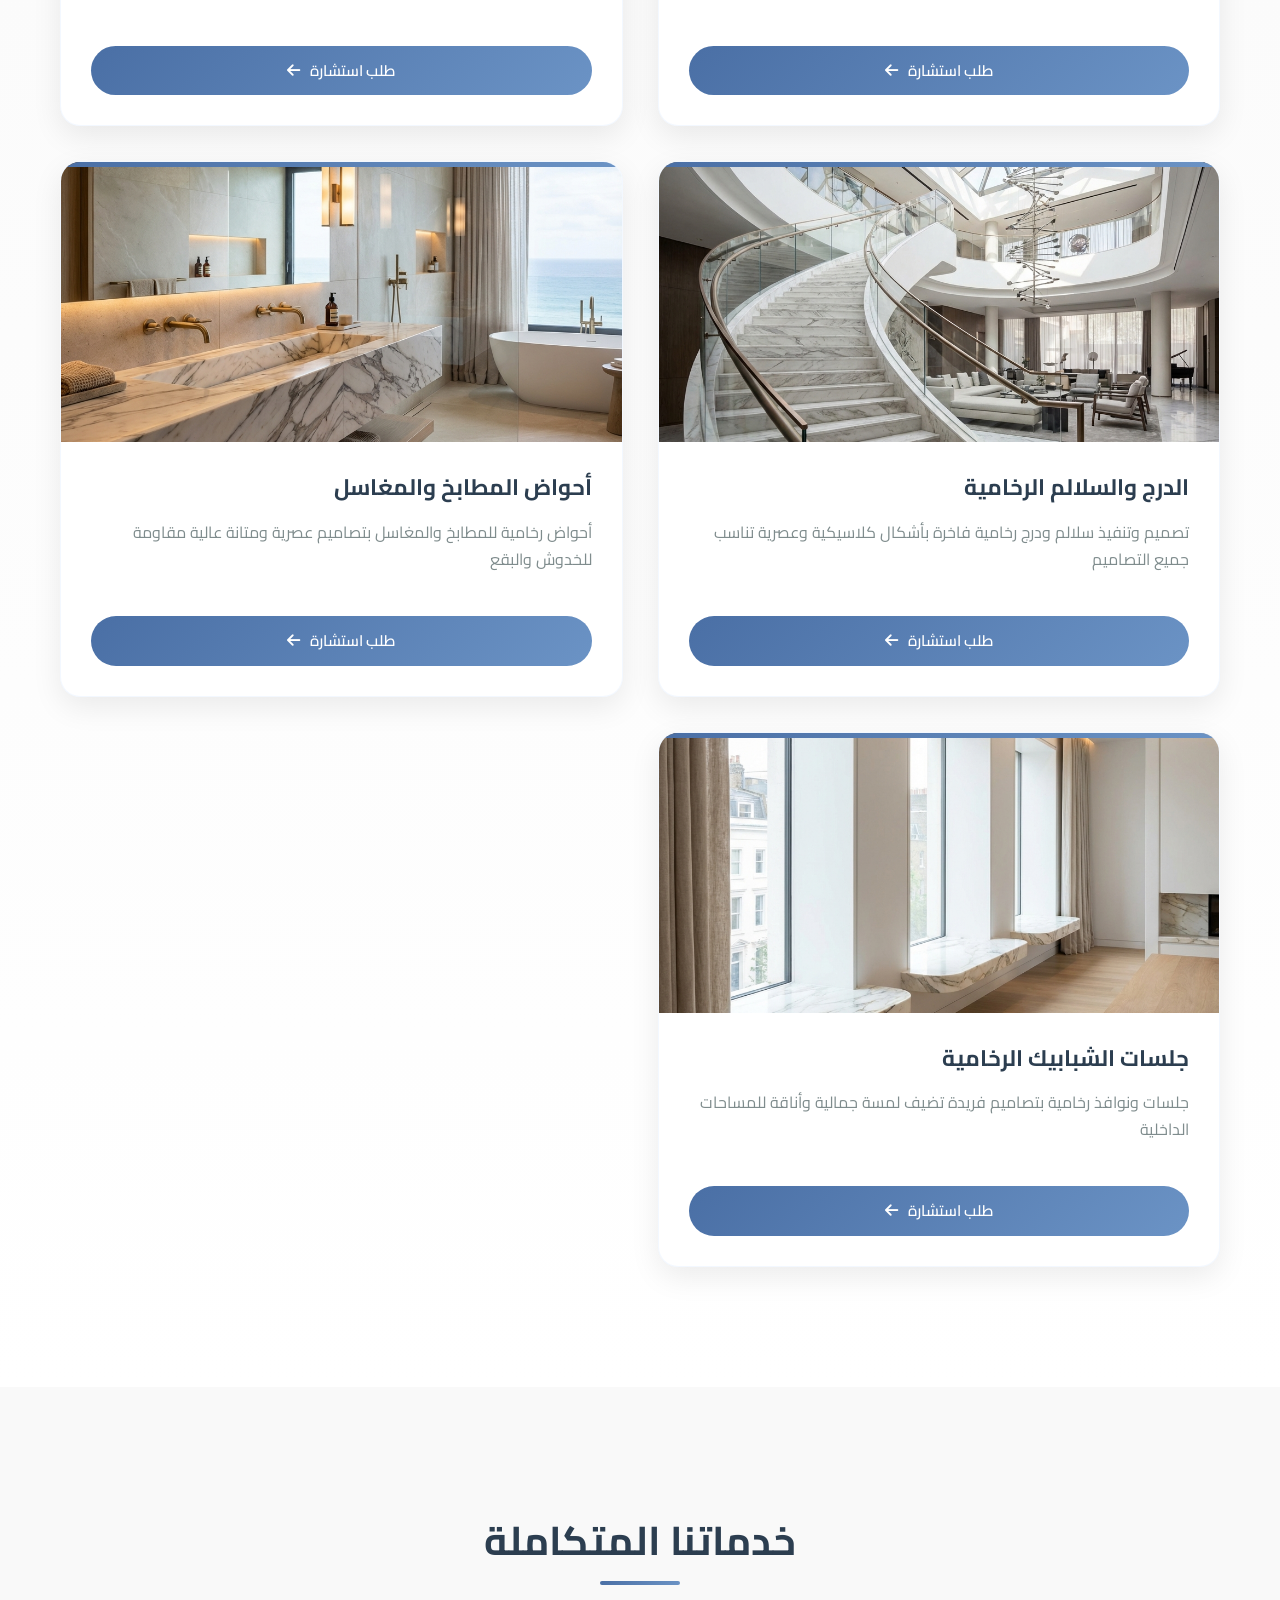
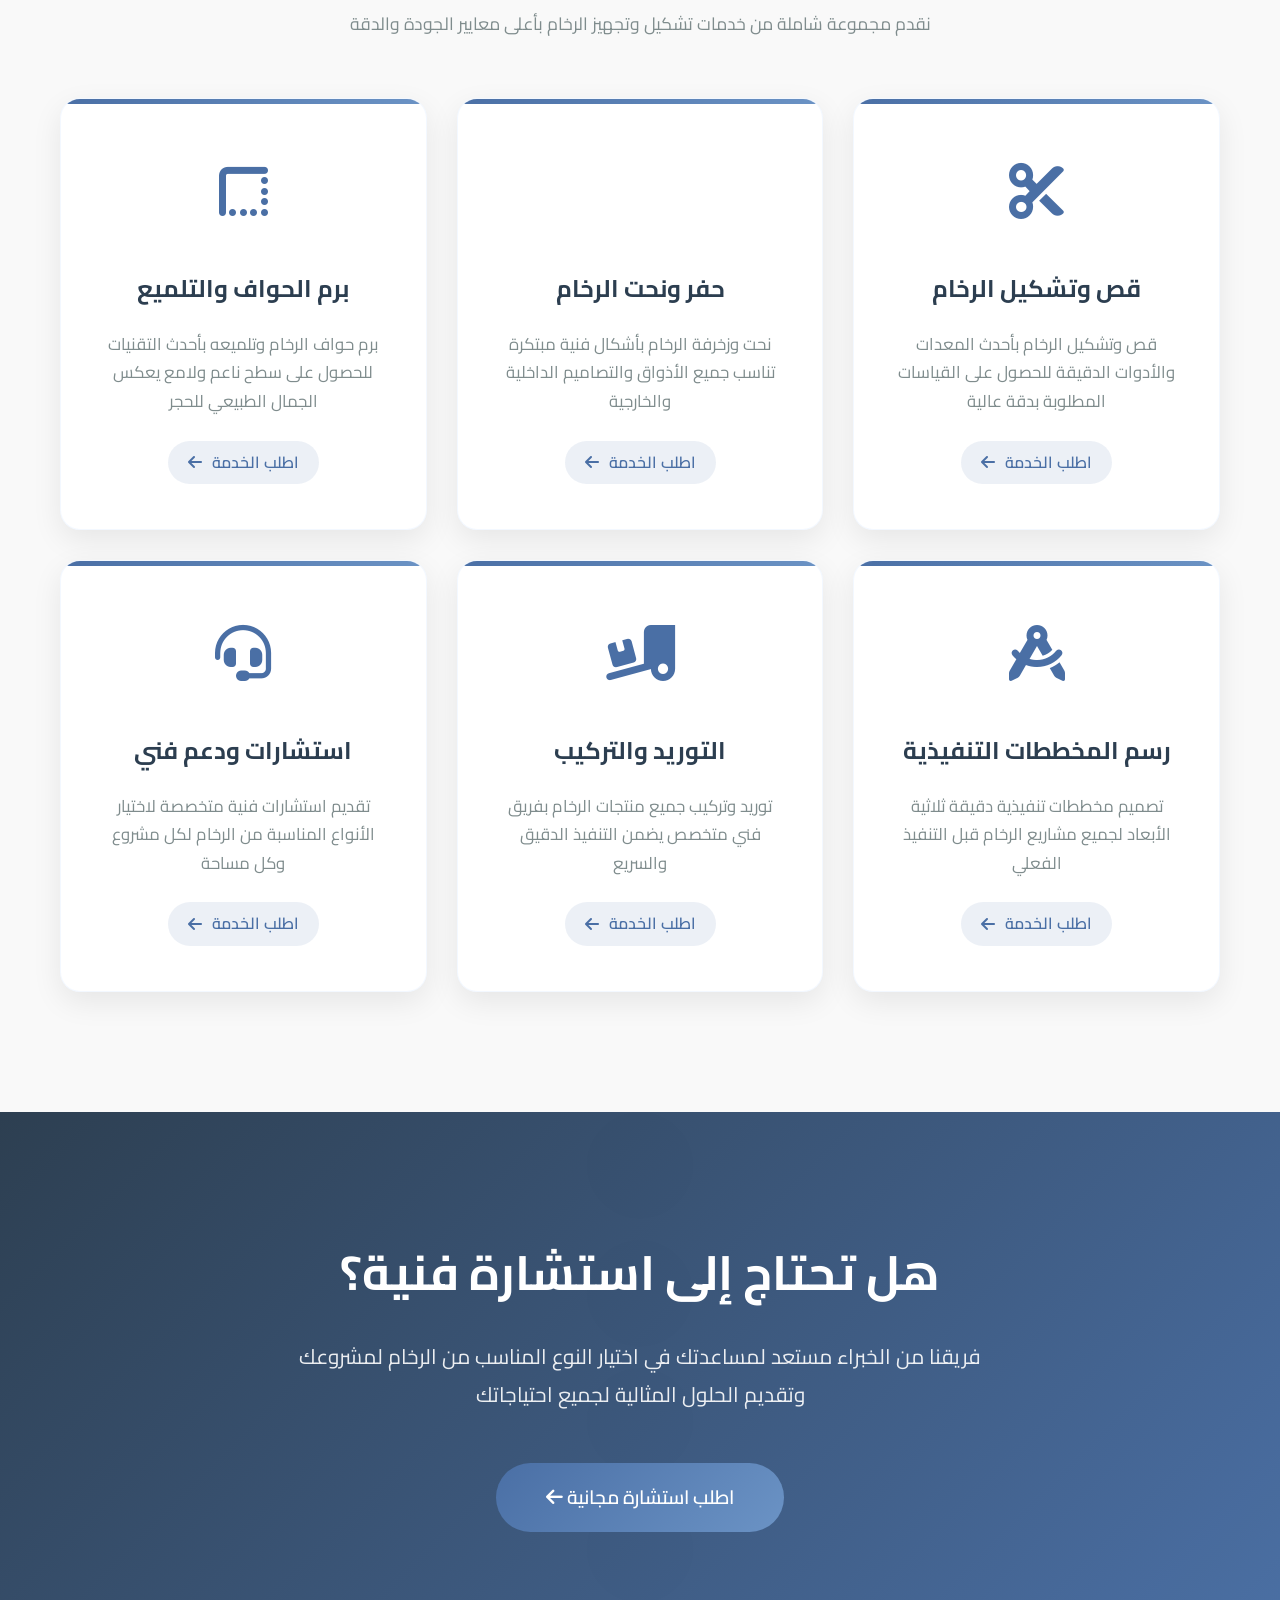
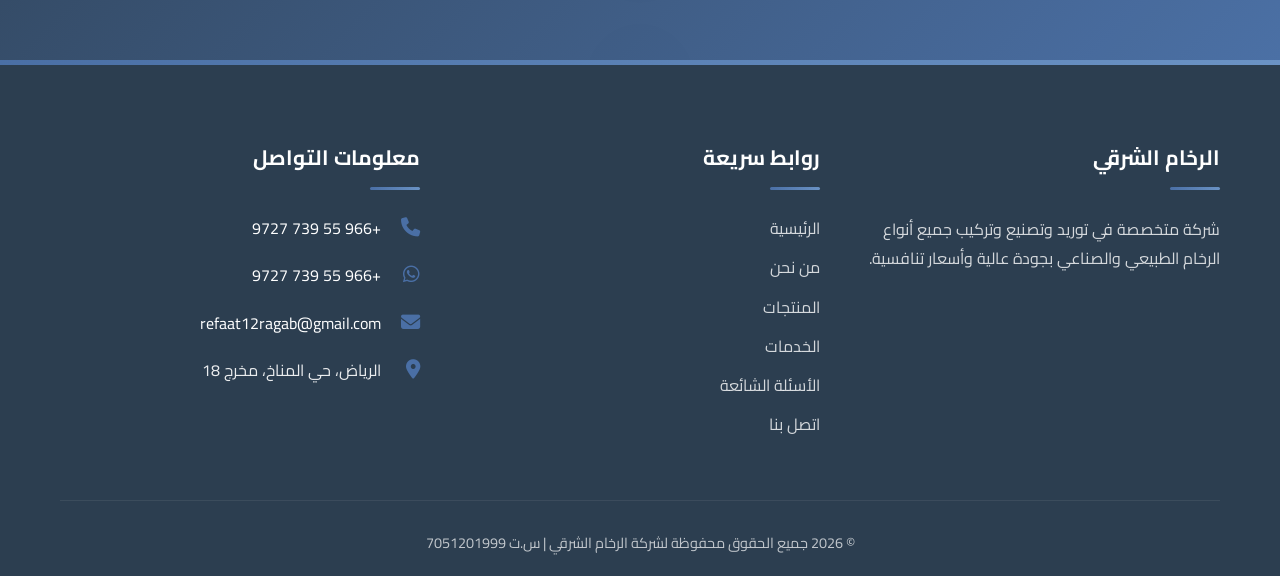
==== commit aae2ced7: "feat: Implement initial website structure, core styling, and essential content pages with associated" ====
--- a/index.html
+++ b/index.html
@@ -3,647 +3,60 @@
 <head>
     <meta charset="UTF-8">
     <meta name="viewport" content="width=device-width, initial-scale=1.0">
-    <title>الرخام الشرقي | توريد وتركيب جميع أنواع الرخام</title>
+    <title>الرخام الشرقي | توريد وتركيب جميع أنواع الرخام في الرياض</title>
+    <meta name="description" content="شركة الرخام الشرقي في الرياض توريد وتركيب جميع أنواع الرخام الطبيعي والصناعي بجودة عالية وأسعار تنافسية. خدمات تصميم وتنفيذ ديكورات رخامية مخصصة.">
+    <meta name="keywords" content="رخام, الرياض, ديكور, توريد رخام, تركيب رخام, شركة رخام, الرخام الشرقي, رخام طبيعي, رخام صناعي">
+    <meta name="author" content="الرخام الشرقي">
     <link rel="stylesheet" href="https://cdnjs.cloudflare.com/ajax/libs/font-awesome/6.4.0/css/all.min.css">
     <link href="https://fonts.googleapis.com/css2?family=Cairo:wght@300;400;500;600;700&display=swap" rel="stylesheet">
-    <style>
-        :root {
-            --primary-color: #8B7355;
-            --secondary-color: #D4B996;
-            --dark-color: #2C2C2C;
-            --light-color: #F5F5F5;
-            --gray-color: #777;
-            --transition: all 0.3s ease;
-            --shadow: 0 5px 15px rgba(0, 0, 0, 0.1);
-            --border-radius: 8px;
-        }
-
-        * {
-            margin: 0;
-            padding: 0;
-            box-sizing: border-box;
-        }
-
-        html {
-            scroll-behavior: smooth;
-        }
-
-        body {
-            font-family: 'Cairo', sans-serif;
-            line-height: 1.6;
-            color: var(--dark-color);
-            background-color: #fff;
-            overflow-x: hidden;
-        }
-
-        .container {
-            width: 90%;
-            max-width: 1200px;
-            margin: 0 auto;
-            padding: 0 15px;
-        }
-
-        /* Header Styles */
-        header {
-            background-color: rgba(255, 255, 255, 0.95);
-            box-shadow: var(--shadow);
-            position: fixed;
-            width: 100%;
-            top: 0;
-            z-index: 1000;
-            transition: var(--transition);
-        }
-
-        .header-container {
-            display: flex;
-            justify-content: space-between;
-            align-items: center;
-            padding: 15px 0;
-        }
-
-        .logo-container {
-            display: flex;
-            align-items: center;
-        }
-
-        .logo-img {
-            height: 50px;
-            width: auto;
-            margin-left: 10px;
-            border-radius: 4px;
-        }
-
-        .logo {
-            font-size: 1.8rem;
-            font-weight: 700;
-            color: var(--primary-color);
-            text-decoration: none;
-        }
-
-        .logo i {
-            margin-left: 10px;
-            color: var(--secondary-color);
-        }
-
-        nav ul {
-            display: flex;
-            list-style: none;
-        }
-
-        nav ul li {
-            margin-right: 25px;
-        }
-
-        nav ul li a {
-            text-decoration: none;
-            color: var(--dark-color);
-            font-weight: 600;
-            font-size: 1rem;
-            transition: var(--transition);
-            position: relative;
-        }
-
-        nav ul li a:hover {
-            color: var(--primary-color);
-        }
-
-        nav ul li a::after {
-            content: '';
-            position: absolute;
-            width: 0;
-            height: 2px;
-            background: var(--primary-color);
-            bottom: -5px;
-            right: 0;
-            transition: var(--transition);
-        }
-
-        nav ul li a:hover::after {
-            width: 100%;
-        }
-
-        .mobile-menu-btn {
-            display: none;
-            background: none;
-            border: none;
-            font-size: 1.5rem;
-            color: var(--dark-color);
-            cursor: pointer;
-        }
-
-        /* Hero Section */
-        .hero {
-            background: linear-gradient(rgba(0, 0, 0, 0.7), rgba(0, 0, 0, 0.7)), url('hero_bg.png');
-            background-size: cover;
-            background-position: center;
-            color: white;
-            text-align: center;
-            padding: 180px 0 100px;
-            margin-top: 80px;
-        }
-
-        .hero h1 {
-            font-size: 3.2rem;
-            margin-bottom: 20px;
-            font-weight: 700;
-        }
-
-        .hero p {
-            font-size: 1.2rem;
-            max-width: 700px;
-            margin: 0 auto 30px;
-            opacity: 0.9;
-        }
-
-        .btn {
-            display: inline-block;
-            background-color: var(--primary-color);
-            color: white;
-            padding: 12px 30px;
-            border-radius: var(--border-radius);
-            text-decoration: none;
-            font-weight: 600;
-            transition: var(--transition);
-            border: 2px solid var(--primary-color);
-        }
-
-        .btn:hover {
-            background-color: transparent;
-            color: var(--primary-color);
-            transform: translateY(-3px);
-        }
-
-        .btn-secondary {
-            background-color: transparent;
-            border-color: white;
-            margin-right: 10px;
-        }
-
-        .btn-secondary:hover {
-            background-color: white;
-            color: var(--dark-color);
-        }
-
-        /* Products Section */
-        section {
-            padding: 100px 0;
-        }
-
-        .section-title {
-            text-align: center;
-            margin-bottom: 60px;
-        }
-
-        .section-title h2 {
-            font-size: 2.5rem;
-            color: var(--dark-color);
-            margin-bottom: 15px;
-            position: relative;
-            display: inline-block;
-        }
-
-        .section-title h2::after {
-            content: '';
-            position: absolute;
-            width: 70px;
-            height: 3px;
-            background-color: var(--primary-color);
-            bottom: -10px;
-            right: 50%;
-            transform: translateX(50%);
-        }
-
-        .section-title p {
-            color: var(--gray-color);
-            max-width: 700px;
-            margin: 0 auto;
-            font-size: 1.1rem;
-        }
-
-        .products-grid {
-            display: grid;
-            grid-template-columns: repeat(auto-fill, minmax(300px, 1fr));
-            gap: 30px;
-        }
-
-        .product-card {
-            background-color: white;
-            border-radius: var(--border-radius);
-            overflow: hidden;
-            box-shadow: var(--shadow);
-            transition: var(--transition);
-            display: flex;
-            flex-direction: column;
-            height: 100%;
-        }
-
-        .product-card:hover {
-            transform: translateY(-10px);
-            box-shadow: 0 15px 30px rgba(0, 0, 0, 0.15);
-        }
-
-        .product-img {
-            width: 100%;
-            aspect-ratio: 4 / 3;
-            background-color: #ddd;
-            background-size: cover;
-            background-position: center;
-            cursor: pointer;
-            position: relative;
-            overflow: hidden;
-        }
-
-        .product-img::after {
-            content: 'انقر للتكبير';
-            position: absolute;
-            top: 50%;
-            right: 50%;
-            transform: translate(50%, -50%);
-            background-color: rgba(0, 0, 0, 0.7);
-            color: white;
-            padding: 8px 15px;
-            border-radius: 4px;
-            opacity: 0;
-            transition: var(--transition);
-        }
-
-        .product-img:hover::after {
-            opacity: 1;
-        }
-
-        .product-info {
-            padding: 20px;
-            flex-grow: 1;
-            display: flex;
-            flex-direction: column;
-        }
-
-        .product-info h3 {
-            font-size: 1.3rem;
-            margin-bottom: 10px;
-            color: var(--dark-color);
-        }
-
-        .product-info p {
-            color: var(--gray-color);
-            font-size: 0.95rem;
-            flex-grow: 1;
-        }
-
-        /* Services Section */
-        .services-section {
-            background-color: #f9f9f9;
-        }
-
-        .services-grid {
-            display: grid;
-            grid-template-columns: repeat(auto-fill, minmax(300px, 1fr));
-            gap: 30px;
-        }
-
-        .service-card {
-            background-color: white;
-            border-radius: var(--border-radius);
-            padding: 30px;
-            box-shadow: var(--shadow);
-            transition: var(--transition);
-            text-align: center;
-        }
-
-        .service-card:hover {
-            transform: translateY(-10px);
-        }
-
-        .service-icon {
-            font-size: 2.5rem;
-            color: var(--primary-color);
-            margin-bottom: 20px;
-        }
-
-        .service-card h3 {
-            font-size: 1.5rem;
-            margin-bottom: 15px;
-            color: var(--dark-color);
-        }
-
-        .service-card p {
-            color: var(--gray-color);
-        }
-
-        /* CTA Section */
-        .cta-section {
-            background: linear-gradient(rgba(43, 43, 43, 0.9), rgba(43, 43, 43, 0.9)), url('https://images.unsplash.com/photo-1600585154340-be6161a56a0c?ixlib=rb-4.0.3&auto=format&fit=crop&w=1600&q=80');
-            background-size: cover;
-            background-position: center;
-            color: white;
-            text-align: center;
-            padding: 100px 0;
-        }
-
-        .cta-section h2 {
-            font-size: 2.5rem;
-            margin-bottom: 20px;
-        }
-
-        .cta-section p {
-            font-size: 1.2rem;
-            max-width: 700px;
-            margin: 0 auto 30px;
-            opacity: 0.9;
-        }
-
-        /* Image Modal */
-        .modal {
-            display: none;
-            position: fixed;
-            z-index: 2000;
-            left: 0;
-            top: 0;
-            width: 100%;
-            height: 100%;
-            background-color: rgba(0, 0, 0, 0.9);
-            justify-content: center;
-            align-items: center;
-            padding: 20px;
-        }
-
-        .modal.active {
-            display: flex;
-        }
-
-        .modal-content {
-            margin: auto;
-            display: block;
-            max-width: 90%;
-            max-height: 85vh;
-            border-radius: 4px;
-            box-shadow: 0 0 20px rgba(255, 255, 255, 0.1);
-        }
-
-        .close-modal {
-            position: absolute;
-            top: 20px;
-            left: 35px;
-            color: #fff;
-            font-size: 40px;
-            font-weight: bold;
-            cursor: pointer;
-            transition: var(--transition);
-        }
-
-        .close-modal:hover {
-            color: var(--secondary-color);
-        }
-
-        /* Footer */
-        footer {
-            background-color: var(--dark-color);
-            color: white;
-            padding: 70px 0 20px;
-        }
-
-        .footer-content {
-            display: grid;
-            grid-template-columns: repeat(auto-fit, minmax(250px, 1fr));
-            gap: 40px;
-            margin-bottom: 40px;
-        }
-
-        .footer-column h3 {
-            font-size: 1.3rem;
-            margin-bottom: 25px;
-            position: relative;
-            padding-bottom: 10px;
-        }
-
-        .footer-column h3::after {
-            content: '';
-            position: absolute;
-            width: 50px;
-            height: 2px;
-            background-color: var(--primary-color);
-            bottom: 0;
-            right: 0;
-        }
-
-        .footer-column p {
-            opacity: 0.8;
-            margin-bottom: 20px;
-        }
-
-        .footer-links {
-            list-style: none;
-        }
-
-        .footer-links li {
-            margin-bottom: 10px;
-        }
-
-        .footer-links a {
-            color: #ddd;
-            text-decoration: none;
-            transition: var(--transition);
-        }
-
-        .footer-links a:hover {
-            color: var(--secondary-color);
-            padding-right: 5px;
-        }
-
-        .contact-info {
-            list-style: none;
-        }
-
-        .contact-info li {
-            display: flex;
-            align-items: center;
-            margin-bottom: 15px;
-        }
-
-        .contact-info i {
-            color: var(--primary-color);
-            margin-left: 10px;
-            font-size: 1.1rem;
-            min-width: 20px;
-        }
-
-        .whatsapp-contact {
-            color: #25D366;
-            font-weight: bold;
-        }
-
-        .copyright {
-            text-align: center;
-            padding-top: 20px;
-            border-top: 1px solid rgba(255, 255, 255, 0.1);
-            opacity: 0.7;
-            font-size: 0.9rem;
-        }
-
-        /* Floating WhatsApp Button */
-        .whatsapp-float {
-            position: fixed;
-            width: 60px;
-            height: 60px;
-            bottom: 40px;
-            left: 40px;
-            background-color: #25d366;
-            color: #FFF;
-            border-radius: 50px;
-            text-align: center;
-            font-size: 30px;
-            box-shadow: 2px 2px 10px rgba(0, 0, 0, 0.2);
-            z-index: 1000;
-            display: flex;
-            align-items: center;
-            justify-content: center;
-            text-decoration: none;
-            transition: var(--transition);
-        }
-
-        .whatsapp-float:hover {
-            transform: scale(1.1);
-            color: white;
-            background-color: #128c7e;
-        }
-
-        @media (max-width: 768px) {
-            .whatsapp-float {
-                width: 50px;
-                height: 50px;
-                bottom: 20px;
-                left: 20px;
-                font-size: 25px;
-            }
-        }
-
-        /* Responsive Styles */
-        @media (max-width: 992px) {
-            .hero h1 {
-                font-size: 2.5rem;
-            }
-            
-            .section-title h2 {
-                font-size: 2rem;
-            }
-        }
-
-        @media (max-width: 768px) {
-            .header-container {
-                padding: 15px 0;
-            }
-            
-            nav {
-                position: fixed;
-                top: 80px;
-                right: -100%;
-                width: 80%;
-                height: calc(100vh - 80px);
-                background-color: white;
-                box-shadow: -5px 0 15px rgba(0, 0, 0, 0.1);
-                transition: var(--transition);
-                z-index: 999;
-            }
-            
-            nav.active {
-                right: 0;
-            }
-            
-            nav ul {
-                flex-direction: column;
-                padding: 30px;
-            }
-            
-            nav ul li {
-                margin: 0 0 20px 0;
-            }
-            
-            .mobile-menu-btn {
-                display: block;
-            }
-            
-            .hero {
-                padding: 150px 0 80px;
-            }
-            
-            .hero h1 {
-                font-size: 2rem;
-            }
-            
-            section {
-                padding: 70px 0;
-            }
-
-            .products-grid {
-                grid-template-columns: 1fr;
-                gap: 25px;
-                max-width: 450px;
-                margin: 0 auto;
-            }
-
-            .product-img {
-                aspect-ratio: 16 / 9;
-            }
-
-            .product-info {
-                padding: 15px;
-            }
-
-            .product-info h3 {
-                font-size: 1.1rem;
-                margin-bottom: 5px;
-            }
-
-            .product-info p {
-                font-size: 0.85rem;
-            }
-        }
-
-        @media (max-width: 576px) {
-            .hero h1 {
-                font-size: 1.8rem;
-            }
-            
-            .btn {
-                padding: 10px 20px;
-                font-size: 0.9rem;
-            }
-            
-            .section-title h2 {
-                font-size: 1.8rem;
-            }
-            
-            .products-grid,
-            .services-grid {
-                grid-template-columns: 1fr;
-            }
-            
-            .logo-img {
-                height: 40px;
-            }
-        }
-    </style>
+    <link rel="stylesheet" href="css/style.css">
+    <link rel="stylesheet" href="css/animations.css">
+    <!-- Structured Data for Business -->
+    <script type="application/ld+json">
+    {
+        "@context": "https://schema.org",
+        "@type": "LocalBusiness",
+        "name": "الرخام الشرقي",
+        "image": "https://yourdomain.com/logo.jpeg",
+        "address": {
+            "@type": "PostalAddress",
+            "streetAddress": "حي المناخ، مخرج 18",
+            "addressLocality": "الرياض",
+            "addressRegion": "الرياض",
+            "addressCountry": "SA"
+        },
+        "telephone": "+966557399727",
+        "openingHours": "Sa-Th 08:00-20:00",
+        "priceRange": "$$",
+        "url": "https://yourdomain.com"
+    }
+    </script>
 </head>
 <body>
+    
+    <!-- Particle Background -->
+    <div id="particles-js"></div>
+    
     <!-- Header -->
     <header>
         <div class="container header-container">
             <div class="logo-container">
-                <!-- مكان لشعار الشركة -->
-                <img src="logo.jpeg" alt="شعار الرخام الشرقي" class="logo-img" id="companyLogo">
-                <a href="#" class="logo">الرخام الشرقي</a>
-            </div>
-            
-            <button class="mobile-menu-btn" id="mobileMenuBtn">
+                <img src="images/products/logo.jpeg" alt="شعار شركة الرخام الشرقي للرخام والديكور في الرياض" class="logo-img" id="companyLogo">
+                <a href="index.html" class="logo">الرخام الشرقي <span class="cr-number">س.ت 7051201999</span></a>
+            </div>
+            
+            <button class="mobile-menu-btn" id="mobileMenuBtn" aria-label="قائمة التنقل">
                 <i class="fas fa-bars"></i>
             </button>
             
             <nav id="mainNav">
                 <ul>
-                    <li><a href="#home">الرئيسية</a></li>
-                    <li><a href="#products">منتجاتنا</a></li>
-                    <li><a href="#services">خدماتنا</a></li>
-                    <li><a href="#contact">اتصل بنا</a></li>
+                    <li><a href="index.html" class="active">الرئيسية</a></li>
+                    <li><a href="about.html">من نحن</a></li>
+                    <li><a href="#products">المنتجات</a></li>
+                    <li><a href="#services">الخدمات</a></li>
+                    <li><a href="faq.html">الأسئلة الشائعة</a></li>
+                    <li><a href="contact.html">اتصل بنا</a></li>
                 </ul>
             </nav>
         </div>
@@ -651,152 +64,202 @@
 
     <!-- Hero Section -->
     <section class="hero" id="home">
-        <div class="container">
-            <h1>الرخام الشرقي للتصميم والديكور</h1>
-            <p>توريد وتركيب جميع أنواع الرخام الطبيعي والصناعي بجودة عالية وأسعار تنافسية مع خدمات متكاملة</p>
-            <a href="#products" class="btn btn-secondary">تصفح منتجاتنا</a>
-            <a href="tel:0557399727" class="btn">اتصل بنا الآن</a>
+        <div class="video-background">
+            <img src="images/products/hero_bg.png" alt="خلفية الهيرو - شركة الرخام الشرقي" class="hero-bg">
+        </div>
+        <div class="container">
+            <h1 class="fade-in">الرخام الشرقي للتصميم والديكور</h1>
+            <p class="fade-in-delay">توريد وتركيب جميع أنواع الرخام الطبيعي والصناعي بجودة عالية وأسعار تنافسية مع خدمات متكاملة</p>
+            <div class="hero-buttons fade-in-delay-2">
+                <a href="#products" class="btn btn-secondary">
+                    <span>تصفح منتجاتنا</span>
+                    <i class="fas fa-arrow-down"></i>
+                </a>
+                <a href="contact.html" class="btn">
+                    <span>اطلب استشارة</span>
+                    <i class="fas fa-arrow-left"></i>
+                </a>
+            </div>
         </div>
     </section>
 
     <!-- Products Section -->
-    <section id="products">
-        <div class="container">
-            <div class="section-title">
+    <section id="products" class="products-section">
+        <div class="container">
+            <div class="section-title fade-up">
                 <h2>أبرز منتجاتنا</h2>
                 <p>نوفر تشكيلة واسعة من منتجات الرخام الطبيعية والصناعية عالية الجودة</p>
             </div>
             
             <div class="products-grid">
-                <div class="product-card">
-                    <div class="product-img" style="background-image: url('marble_slabs.png');" 
-                         data-full-image="marble_slabs.png">
+                <div class="product-card fade-up">
+                    <div class="product-img">
+                        <img src="images/products/marble_slabs.png" alt="ألواح رخام كبيرة للواجهات الفخمة" loading="lazy">
                     </div>
                     <div class="product-info">
                         <h3>ألواح رخام كبيرة</h3>
                         <p>ألواح رخام طبيعية كبيرة الحجم للواجهات والمساحات الفخمة بألوان وتصاميم متنوعة</p>
-                    </div>
-                </div>
-                
-                <div class="product-card">
-                    <div class="product-img" style="background-image: url('marble_tiles.png');" 
-                         data-full-image="marble_tiles.png">
+                        <a href="contact.html" class="btn btn-small">
+                            <span>طلب استشارة</span>
+                            <i class="fas fa-arrow-left"></i>
+                        </a>
+                    </div>
+                </div>
+                
+                <div class="product-card fade-up">
+                    <div class="product-img">
+                        <img src="images/products/marble_tiles.png" alt="بلاط رخامي للأرضيات والحوائط" loading="lazy">
                     </div>
                     <div class="product-info">
                         <h3>بلاط الأرضيات والحوائط</h3>
                         <p>بلاط رخامي عالي الجودة للأرضيات والحوائط بأشكال وألوان تناسب جميع الأذواق</p>
-                    </div>
-                </div>
-                
-                <div class="product-card">
-                    <div class="product-img" style="background-image: url('marble_stairs.png');" 
-                         data-full-image="marble_stairs.png">
+                        <a href="contact.html" class="btn btn-small">
+                            <span>طلب استشارة</span>
+                            <i class="fas fa-arrow-left"></i>
+                        </a>
+                    </div>
+                </div>
+                
+                <div class="product-card fade-up">
+                    <div class="product-img">
+                        <img src="images/products/marble_stairs.png" alt="سلالم ودرج رخامية فاخرة" loading="lazy">
                     </div>
                     <div class="product-info">
                         <h3>الدرج والسلالم الرخامية</h3>
                         <p>تصميم وتنفيذ سلالم ودرج رخامية فاخرة بأشكال كلاسيكية وعصرية تناسب جميع التصاميم</p>
-                    </div>
-                </div>
-                
-                <div class="product-card">
-                    <div class="product-img" style="background-image: url('marble_sinks.png');" 
-                         data-full-image="marble_sinks.png">
+                        <a href="contact.html" class="btn btn-small">
+                            <span>طلب استشارة</span>
+                            <i class="fas fa-arrow-left"></i>
+                        </a>
+                    </div>
+                </div>
+                
+                <div class="product-card fade-up">
+                    <div class="product-img">
+                        <img src="images/products/marble_sinks.png" alt="أحواض رخامية للمطابخ والمغاسل" loading="lazy">
                     </div>
                     <div class="product-info">
                         <h3>أحواض المطابخ والمغاسل</h3>
                         <p>أحواض رخامية للمطابخ والمغاسل بتصاميم عصرية ومتانة عالية مقاومة للخدوش والبقع</p>
-                    </div>
-                </div>
-                
-                <div class="product-card">
-                    <div class="product-img" style="background-image: url('marble_window_sills.png');" 
-                         data-full-image="marble_window_sills.png">
+                        <a href="contact.html" class="btn btn-small">
+                            <span>طلب استشارة</span>
+                            <i class="fas fa-arrow-left"></i>
+                        </a>
+                    </div>
+                </div>
+                
+                <div class="product-card fade-up">
+                    <div class="product-img">
+                        <img src="images/products/marble_window_sills.png" alt="جلسات شبابيك رخامية" loading="lazy">
                     </div>
                     <div class="product-info">
                         <h3>جلسات الشبابيك الرخامية</h3>
                         <p>جلسات ونوافذ رخامية بتصاميم فريدة تضيف لمسة جمالية وأناقة للمساحات الداخلية</p>
-                    </div>
-                </div>
-                
-                <div class="product-card">
-                    <div class="product-img" style="background-image: url('https://images.unsplash.com/photo-1628592102751-ba83b0314276?ixlib=rb-4.0.3&auto=format&fit=crop&w=600&q=80');" 
-                         data-full-image="https://images.unsplash.com/photo-1628592102751-ba83b0314276?ixlib=rb-4.0.3&auto=format&fit=crop&w=1200&q=80">
-                    </div>
-                    <div class="product-info">
-                        <h3>ديكورات رخامية مخصصة</h3>
-                        <p>تصميم وتنفيذ ديكورات رخامية مخصصة حسب طلب العميل بأشكال فنية مبتكرة</p>
-                    </div>
-                </div>
-            </div>
+                        <a href="contact.html" class="btn btn-small">
+                            <span>طلب استشارة</span>
+                            <i class="fas fa-arrow-left"></i>
+                        </a>
+                    </div>
+                </div>
+            
+            </div>
+            
         </div>
     </section>
 
     <!-- Services Section -->
-    <section class="services-section" id="services">
-        <div class="container">
-            <div class="section-title">
+    <section id="services" class="services-section">
+        <div class="container">
+            <div class="section-title fade-up">
                 <h2>خدماتنا المتكاملة</h2>
                 <p>نقدم مجموعة شاملة من خدمات تشكيل وتجهيز الرخام بأعلى معايير الجودة والدقة</p>
             </div>
             
             <div class="services-grid">
-                <div class="service-card">
+                <div class="service-card fade-up">
                     <div class="service-icon">
                         <i class="fas fa-cut"></i>
                     </div>
                     <h3>قص وتشكيل الرخام</h3>
                     <p>قص وتشكيل الرخام بأحدث المعدات والأدوات الدقيقة للحصول على القياسات المطلوبة بدقة عالية</p>
-                </div>
-                
-                <div class="service-card">
+                    <a href="contact.html" class="service-link">
+                        <span>اطلب الخدمة</span>
+                        <i class="fas fa-arrow-left"></i>
+                    </a>
+                </div>
+                
+                <div class="service-card fade-up">
                     <div class="service-icon">
                         <i class="fas fa-sculpture"></i>
                     </div>
                     <h3>حفر ونحت الرخام</h3>
                     <p>نحت وزخرفة الرخام بأشكال فنية مبتكرة تناسب جميع الأذواق والتصاميم الداخلية والخارجية</p>
-                </div>
-                
-                <div class="service-card">
+                    <a href="contact.html" class="service-link">
+                        <span>اطلب الخدمة</span>
+                        <i class="fas fa-arrow-left"></i>
+                    </a>
+                </div>
+                
+                <div class="service-card fade-up">
                     <div class="service-icon">
                         <i class="fas fa-border-style"></i>
                     </div>
                     <h3>برم الحواف والتلميع</h3>
                     <p>برم حواف الرخام وتلميعه بأحدث التقنيات للحصول على سطح ناعم ولامع يعكس الجمال الطبيعي للحجر</p>
-                </div>
-                
-                <div class="service-card">
+                    <a href="contact.html" class="service-link">
+                        <span>اطلب الخدمة</span>
+                        <i class="fas fa-arrow-left"></i>
+                    </a>
+                </div>
+                
+                <div class="service-card fade-up">
                     <div class="service-icon">
                         <i class="fas fa-drafting-compass"></i>
                     </div>
                     <h3>رسم المخططات التنفيذية</h3>
                     <p>تصميم مخططات تنفيذية دقيقة ثلاثية الأبعاد لجميع مشاريع الرخام قبل التنفيذ الفعلي</p>
-                </div>
-                
-                <div class="service-card">
+                    <a href="contact.html" class="service-link">
+                        <span>اطلب الخدمة</span>
+                        <i class="fas fa-arrow-left"></i>
+                    </a>
+                </div>
+                
+                <div class="service-card fade-up">
                     <div class="service-icon">
                         <i class="fas fa-truck-loading"></i>
                     </div>
                     <h3>التوريد والتركيب</h3>
                     <p>توريد وتركيب جميع منتجات الرخام بفريق فني متخصص يضمن التنفيذ الدقيق والسريع</p>
-                </div>
-                
-                <div class="service-card">
+                    <a href="contact.html" class="service-link">
+                        <span>اطلب الخدمة</span>
+                        <i class="fas fa-arrow-left"></i>
+                    </a>
+                </div>
+                
+                <div class="service-card fade-up">
                     <div class="service-icon">
                         <i class="fas fa-headset"></i>
                     </div>
                     <h3>استشارات ودعم فني</h3>
                     <p>تقديم استشارات فنية متخصصة لاختيار الأنواع المناسبة من الرخام لكل مشروع وكل مساحة</p>
+                    <a href="contact.html" class="service-link">
+                        <span>اطلب الخدمة</span>
+                        <i class="fas fa-arrow-left"></i>
+                    </a>
                 </div>
             </div>
         </div>
     </section>
 
     <!-- CTA Section -->
-    <section class="cta-section">
+    <section class="cta-section fade-up">
         <div class="container">
             <h2>هل تحتاج إلى استشارة فنية؟</h2>
             <p>فريقنا من الخبراء مستعد لمساعدتك في اختيار النوع المناسب من الرخام لمشروعك وتقديم الحلول المثالية لجميع احتياجاتك</p>
-            <a href="tel:0557399727" class="btn">اتصل بنا الآن</a>
+            <a href="contact.html" class="btn btn-large">
+                <span>اطلب استشارة مجانية</span>
+                <i class="fas fa-arrow-left"></i>
+            </a>
         </div>
     </section>
 
@@ -812,152 +275,57 @@
                 <div class="footer-column">
                     <h3>روابط سريعة</h3>
                     <ul class="footer-links">
-                        <li><a href="#home">الرئيسية</a></li>
-                        <li><a href="#products">منتجاتنا</a></li>
-                        <li><a href="#services">خدماتنا</a></li>
-                        <li><a href="#contact">اتصل بنا</a></li>
+                        <li><a href="index.html">الرئيسية</a></li>
+                        <li><a href="about.html">من نحن</a></li>
+                        <li><a href="#products">المنتجات</a></li>
+                        <li><a href="#services">الخدمات</a></li>
+                        <li><a href="faq.html">الأسئلة الشائعة</a></li>
+                        <li><a href="contact.html">اتصل بنا</a></li>
                     </ul>
                 </div>
                 
                 <div class="footer-column">
-                    <h3>اتصل بنا</h3>
+                    <h3>معلومات التواصل</h3>
                     <ul class="contact-info">
                         <li>
                             <i class="fas fa-phone"></i>
-                            <a href="tel:0557399727" style="color: inherit; text-decoration: none;">0557399727</a>
+                            <a href="tel:+966557399727">+966 55 739 9727</a>
                         </li>
                         <li>
-                            <i class="fab fa-whatsapp whatsapp-contact"></i>
-                            <a href="https://wa.me/966544785732" target="_blank" class="whatsapp-contact" style="text-decoration: none;">0544785732</a>
+                            <i class="fab fa-whatsapp"></i>
+                            <a href="https://wa.me/+966557399727?text=مرحبا، أود الاستفسار عن خدماتكم" target="_blank">
+                                +966 55 739 9727
+                            </a>
                         </li>
                         <li>
                             <i class="fas fa-envelope"></i>
-                            <a href="mailto:refaat12ragab@gmail.com" style="color: inherit; text-decoration: none;">refaat12ragab@gmail.com</a>
+                            <a href="mailto:refaat12ragab@gmail.com">refaat12ragab@gmail.com</a>
                         </li>
                         <li>
                             <i class="fas fa-map-marker-alt"></i>
-                            <span>السعودية - الرياض</span>
+                            <span>الرياض، حي المناخ، مخرج 18</span>
                         </li>
                     </ul>
                 </div>
             </div>
             
             <div class="copyright">
-                <p>© <span id="currentYear"></span> جميع الحقوق محفوظة لشركة الرخام الشرقي | El Rokham El Sharky Company</p>
+                <p>© <span id="currentYear"></span> جميع الحقوق محفوظة لشركة الرخام الشرقي | س.ت 7051201999</p>
             </div>
         </div>
     </footer>
 
-    <!-- Floating WhatsApp Button -->
-    <a href="https://wa.me/966544785732" class="whatsapp-float" target="_blank">
+    <!-- Floating Action Buttons -->
+    <a href="https://wa.me/+966557399727?text=مرحبا، أود الاستفسار عن خدماتكم" class="whatsapp-float" target="_blank" aria-label="تواصل عبر واتساب">
         <i class="fab fa-whatsapp"></i>
     </a>
-
-    <!-- Image Modal -->
-    <div id="imageModal" class="modal">
-        <span class="close-modal">&times;</span>
-        <img class="modal-content" id="modalImage">
-    </div>
-
-    <script>
-        // Mobile Menu Toggle
-        const mobileMenuBtn = document.getElementById('mobileMenuBtn');
-        const mainNav = document.getElementById('mainNav');
-        
-        mobileMenuBtn.addEventListener('click', () => {
-            mainNav.classList.toggle('active');
-            const icon = mobileMenuBtn.querySelector('i');
-            if (mainNav.classList.contains('active')) {
-                icon.classList.remove('fa-bars');
-                icon.classList.add('fa-times');
-            } else {
-                icon.classList.remove('fa-times');
-                icon.classList.add('fa-bars');
-            }
-        });
-        
-        // Close mobile menu when clicking on a link
-        const navLinks = document.querySelectorAll('nav ul li a');
-        navLinks.forEach(link => {
-            link.addEventListener('click', () => {
-                mainNav.classList.remove('active');
-                const icon = mobileMenuBtn.querySelector('i');
-                icon.classList.remove('fa-times');
-                icon.classList.add('fa-bars');
-            });
-        });
-        
-        // Header scroll effect
-        window.addEventListener('scroll', () => {
-            const header = document.querySelector('header');
-            if (window.scrollY > 100) {
-                header.style.backgroundColor = 'rgba(255, 255, 255, 0.98)';
-                header.style.boxShadow = '0 5px 20px rgba(0, 0, 0, 0.1)';
-            } else {
-                header.style.backgroundColor = 'rgba(255, 255, 255, 0.95)';
-                header.style.boxShadow = '0 5px 15px rgba(0, 0, 0, 0.1)';
-            }
-        });
-        
-        // Smooth scrolling for anchor links
-        document.querySelectorAll('a[href^="#"]').forEach(anchor => {
-            anchor.addEventListener('click', function(e) {
-                e.preventDefault();
-                
-                const targetId = this.getAttribute('href');
-                if (targetId === '#') return;
-                
-                const targetElement = document.querySelector(targetId);
-                if (targetElement) {
-                    window.scrollTo({
-                        top: targetElement.offsetTop - 80,
-                        behavior: 'smooth'
-                    });
-                }
-            });
-        });
-        
-        // Image Modal Functionality
-        const modal = document.getElementById('imageModal');
-        const modalImg = document.getElementById('modalImage');
-        const closeModal = document.querySelector('.close-modal');
-        
-        // Get all product images
-        const productImages = document.querySelectorAll('.product-img');
-        
-        // Add click event to each product image
-        productImages.forEach(img => {
-            img.addEventListener('click', function() {
-                const fullImageUrl = this.getAttribute('data-full-image');
-                modal.classList.add('active'); // Show Modal
-                modalImg.src = fullImageUrl || this.style.backgroundImage.slice(5, -2);
-            });
-        });
-        
-        // Close modal when clicking X
-        closeModal.addEventListener('click', function() {
-            modal.classList.remove('active');
-        });
-        
-        // Close modal when clicking outside the image
-        window.addEventListener('click', function(event) {
-            if (event.target === modal) {
-                modal.classList.remove('active');
-            }
-        });
-        
-        // Set current year in copyright
-        document.getElementById('currentYear').textContent = new Date().getFullYear();
-        
-        // Function to update logo
-        function updateLogo() {
-            const logoImg = document.getElementById('companyLogo');
-            // هنا يمكنك تغيير الرابط ليشير إلى شعار الشركة الفعلي
-            // logoImg.src = 'path/to/your/logo.png';
-        }
-        
-        // Call updateLogo on page load
-        window.addEventListener('load', updateLogo);
-    </script>
+    
+    <a href="tel:+966557399727" class="call-float" aria-label="اتصال هاتفي">
+        <i class="fas fa-phone"></i>
+    </a>
+
+    <script src="https://cdn.jsdelivr.net/particles.js/2.0.0/particles.min.js"></script>
+    <script src="js/main.js"></script>
+    <script src="js/animations.js"></script>
 </body>
 </html>
--- a/css/style.css
+++ b/css/style.css
@@ -0,0 +1,1681 @@
+/* 
+ * الرخام الشرقي - الملف الرئيسي للأنماط
+ * تم تحسينه للأداء السريع وتحسين SEO
+ * تم تصميمه ليكون متوافق مع جميع الأجهزة
+ * اللونية: أزرق ورمادي هادئ مع تدرجات خطية
+ */
+
+/* CSS Reset مع تحسينات */
+* {
+    margin: 0;
+    padding: 0;
+    box-sizing: border-box;
+}
+
+/* متغيرات الألوان المستخدمة في الموقع */
+:root {
+    /* اللونية الهادئة - أزرق ورمادي */
+    --primary-blue: #4a6fa5;
+    --secondary-blue: #6b93c5;
+    --light-blue: #e8f1ff;
+    --dark-gray: #2c3e50;
+    --medium-gray: #7f8c8d;
+    --light-gray: #ecf0f1;
+    --white: #ffffff;
+    --off-white: #f9f9f9;
+    
+    /* ألوان التدرجات */
+    --gradient-primary: linear-gradient(135deg, #4a6fa5 0%, #6b93c5 100%);
+    --gradient-light: linear-gradient(135deg, #e8f1ff 0%, #ffffff 100%);
+    --gradient-dark: linear-gradient(135deg, #2c3e50 0%, #4a6fa5 100%);
+    
+    /* الظلال */
+    --shadow-light: 0 5px 15px rgba(74, 111, 165, 0.1);
+    --shadow-medium: 0 10px 30px rgba(74, 111, 165, 0.15);
+    --shadow-heavy: 0 15px 40px rgba(74, 111, 165, 0.2);
+    
+    /* الخصائص العامة */
+    --transition: all 0.3s cubic-bezier(0.4, 0, 0.2, 1);
+    --border-radius: 12px;
+    --border-radius-sm: 8px;
+    --container-width: 1200px;
+}
+
+/* أنماط الأساس */
+html {
+    scroll-behavior: smooth;
+    font-size: 16px;
+}
+
+body {
+    font-family: 'Cairo', sans-serif;
+    line-height: 1.7;
+    color: var(--dark-gray);
+    background-color: var(--off-white);
+    overflow-x: hidden;
+    position: relative;
+}
+
+body::before {
+    content: '';
+    position: fixed;
+    top: 0;
+    right: 0;
+    width: 100%;
+    height: 100%;
+    background: linear-gradient(135deg, rgba(232, 241, 255, 0.1) 0%, rgba(255, 255, 255, 0.05) 100%);
+    pointer-events: none;
+    z-index: -2;
+}
+
+.container {
+    width: 100%;
+    max-width: var(--container-width);
+    margin: 0 auto;
+    padding: 0 20px;
+}
+
+/* تحسينات التحميل البطيء للصور */
+img {
+    max-width: 100%;
+    height: auto;
+    display: block;
+}
+
+/* تحسينات إمكانية الوصول */
+a:focus,
+button:focus {
+    outline: 3px solid var(--primary-blue);
+    outline-offset: 3px;
+}
+
+/* أنماط الرأس */
+header {
+    background: linear-gradient(135deg, rgba(255, 255, 255, 0.98) 0%, rgba(232, 241, 255, 0.95) 100%);
+    backdrop-filter: blur(10px);
+    -webkit-backdrop-filter: blur(10px);
+    position: fixed;
+    width: 100%;
+    top: 0;
+    z-index: 1000;
+    transition: var(--transition);
+    box-shadow: 0 2px 20px rgba(74, 111, 165, 0.1);
+    padding: 10px 0;
+}
+
+.header-container {
+    display: flex;
+    justify-content: space-between;
+    align-items: center;
+    padding: 10px 0;
+}
+
+.logo-container {
+    display: flex;
+    align-items: center;
+    gap: 15px;
+}
+
+.logo-img {
+    height: 50px;
+    width: auto;
+    border-radius: var(--border-radius-sm);
+    object-fit: contain;
+    transition: var(--transition);
+}
+
+.logo {
+    font-size: 1.5rem;
+    font-weight: 700;
+    color: var(--dark-gray);
+    text-decoration: none;
+    display: flex;
+    flex-direction: column;
+    align-items: flex-start;
+    gap: 2px;
+}
+
+.logo .cr-number {
+    font-size: 0.75rem;
+    color: var(--medium-gray);
+    font-weight: 400;
+    background: var(--light-gray);
+    padding: 2px 8px;
+    border-radius: 4px;
+    margin-top: 2px;
+}
+
+/* أنماط التنقل */
+nav ul {
+    display: flex;
+    list-style: none;
+    gap: 30px;
+}
+
+nav ul li a {
+    text-decoration: none;
+    color: var(--dark-gray);
+    font-weight: 600;
+    font-size: 1rem;
+    transition: var(--transition);
+    position: relative;
+    padding: 5px 0;
+}
+
+nav ul li a:hover,
+nav ul li a.active {
+    color: var(--primary-blue);
+}
+
+nav ul li a::after {
+    content: '';
+    position: absolute;
+    width: 0;
+    height: 3px;
+    background: var(--gradient-primary);
+    bottom: -5px;
+    right: 0;
+    border-radius: 2px;
+    transition: var(--transition);
+}
+
+nav ul li a:hover::after,
+nav ul li a.active::after {
+    width: 100%;
+}
+
+.mobile-menu-btn {
+    display: none;
+    background: none;
+    border: none;
+    font-size: 1.5rem;
+    color: var(--dark-gray);
+    cursor: pointer;
+    padding: 5px;
+    border-radius: var(--border-radius-sm);
+    transition: var(--transition);
+}
+
+.mobile-menu-btn:hover {
+    background: var(--light-blue);
+}
+
+/* أنماط القسم البطولي */
+.hero {
+    position: relative;
+    color: var(--white);
+    text-align: center;
+    padding: 180px 0 100px;
+    margin-top: 70px;
+    overflow: hidden;
+}
+
+.video-background {
+    position: absolute;
+    top: 0;
+    right: 0;
+    width: 100%;
+    height: 100%;
+    z-index: -1;
+}
+
+.video-background video {
+    width: 100%;
+    height: 100%;
+    object-fit: cover;
+}
+
+.video-fallback {
+    width: 100%;
+    height: 100%;
+    background-size: cover;
+    background-position: center;
+}
+
+.hero h1 {
+    font-size: 3.2rem;
+    margin-bottom: 20px;
+    font-weight: 700;
+    text-shadow: 0 2px 10px rgba(0, 0, 0, 0.3);
+    line-height: 1.2;
+}
+
+.hero p {
+    font-size: 1.2rem;
+    max-width: 700px;
+    margin: 0 auto 30px;
+    opacity: 0.95;
+}
+
+.hero-buttons {
+    display: flex;
+    gap: 15px;
+    justify-content: center;
+    flex-wrap: wrap;
+}
+
+/* أنماط الأزرار */
+.btn {
+    display: inline-block;
+    background: var(--gradient-primary);
+    color: var(--white);
+    padding: 12px 30px;
+    border-radius: var(--border-radius);
+    text-decoration: none;
+    font-weight: 600;
+    transition: var(--transition);
+    border: none;
+    cursor: pointer;
+    font-size: 1rem;
+    position: relative;
+    overflow: hidden;
+    z-index: 1;
+}
+
+.btn::before {
+    content: '';
+    position: absolute;
+    top: 0;
+    right: 0;
+    width: 0;
+    height: 100%;
+    background: var(--gradient-dark);
+    transition: var(--transition);
+    z-index: -1;
+}
+
+.btn:hover::before {
+    width: 100%;
+}
+
+.btn:hover {
+    transform: translateY(-3px);
+    box-shadow: var(--shadow-medium);
+}
+
+.btn-secondary {
+    background: transparent;
+    border: 2px solid var(--white);
+    color: var(--white);
+}
+
+.btn-secondary::before {
+    display: none;
+}
+
+.btn-secondary:hover {
+    background: var(--white);
+    color: var(--primary-blue);
+}
+
+.btn-large {
+    padding: 15px 40px;
+    font-size: 1.1rem;
+}
+
+/* أنماط الأقسام العامة */
+section {
+    padding: 100px 0;
+    position: relative;
+}
+
+.section-title {
+    text-align: center;
+    margin-bottom: 60px;
+}
+
+.section-title h2 {
+    font-size: 2.5rem;
+    color: var(--dark-gray);
+    margin-bottom: 15px;
+    position: relative;
+    display: inline-block;
+}
+
+.section-title h2::after {
+    content: '';
+    position: absolute;
+    width: 80px;
+    height: 4px;
+    background: var(--gradient-primary);
+    bottom: -10px;
+    right: 50%;
+    transform: translateX(50%);
+    border-radius: 2px;
+}
+
+.section-title p {
+    color: var(--medium-gray);
+    max-width: 700px;
+    margin: 20px auto 0;
+    font-size: 1.1rem;
+    line-height: 1.6;
+}
+
+/* أنماط خدمات الشبكة */
+.services-grid {
+    display: grid;
+    grid-template-columns: repeat(auto-fit, minmax(280px, 1fr));
+    gap: 30px;
+}
+
+.service-card {
+    background: var(--white);
+    border-radius: var(--border-radius);
+    padding: 40px 30px;
+    box-shadow: var(--shadow-light);
+    transition: var(--transition);
+    text-align: center;
+    position: relative;
+    overflow: hidden;
+    z-index: 1;
+}
+
+.service-card::before {
+    content: '';
+    position: absolute;
+    top: 0;
+    right: 0;
+    width: 100%;
+    height: 5px;
+    background: var(--gradient-primary);
+    transition: var(--transition);
+    z-index: -1;
+}
+
+.service-card:hover {
+    transform: translateY(-10px);
+    box-shadow: var(--shadow-heavy);
+}
+
+.service-card:hover::before {
+    height: 100%;
+}
+
+.service-card:hover .service-icon {
+    color: var(--white);
+}
+
+.service-card:hover h3,
+.service-card:hover p {
+    color: var(--white);
+}
+
+.service-icon {
+    font-size: 3rem;
+    color: var(--primary-blue);
+    margin-bottom: 25px;
+    transition: var(--transition);
+}
+
+.service-card h3 {
+    font-size: 1.5rem;
+    margin-bottom: 15px;
+    color: var(--dark-gray);
+    transition: var(--transition);
+}
+
+.service-card p {
+    color: var(--medium-gray);
+    transition: var(--transition);
+}
+
+/* أنماط قسم آراء العملاء */
+.testimonials-section {
+    background: var(--gradient-light);
+}
+
+.testimonials-slider {
+    display: grid;
+    grid-template-columns: repeat(auto-fit, minmax(300px, 1fr));
+    gap: 30px;
+}
+
+.testimonial-card {
+    background: var(--white);
+    border-radius: var(--border-radius);
+    padding: 30px;
+    box-shadow: var(--shadow-light);
+    transition: var(--transition);
+    position: relative;
+}
+
+.testimonial-card:hover {
+    transform: translateY(-5px);
+    box-shadow: var(--shadow-medium);
+}
+
+.testimonial-card::before {
+    content: '"';
+    position: absolute;
+    top: 20px;
+    right: 30px;
+    font-size: 4rem;
+    color: var(--light-blue);
+    font-family: serif;
+    line-height: 1;
+}
+
+.testimonial-content {
+    margin-bottom: 25px;
+    position: relative;
+    z-index: 1;
+}
+
+.testimonial-content p {
+    font-size: 1.1rem;
+    line-height: 1.8;
+    color: var(--dark-gray);
+}
+
+.testimonial-author {
+    border-top: 1px solid var(--light-gray);
+    padding-top: 20px;
+}
+
+.testimonial-author h4 {
+    font-size: 1.2rem;
+    color: var(--dark-gray);
+    margin-bottom: 5px;
+}
+
+.testimonial-author span {
+    color: var(--medium-gray);
+    font-size: 0.9rem;
+}
+
+/* أنماط قسم الدعوة للإجراء */
+.cta-section {
+    background: var(--gradient-dark);
+    color: var(--white);
+    text-align: center;
+    padding: 100px 0;
+    position: relative;
+    overflow: hidden;
+}
+
+.cta-section::before {
+    content: '';
+    position: absolute;
+    top: 0;
+    right: 0;
+    width: 100%;
+    height: 100%;
+    background: url('data:image/svg+xml,<svg xmlns="http://www.w3.org/2000/svg" viewBox="0 0 1200 120"><path d="M0 0v120h1200V0H0zm600 100c-27.6 0-50-22.4-50-50s22.4-50 50-50 50 22.4 50 50-22.4 50-50 50z" fill="rgba(255,255,255,0.05)"/></svg>');
+    opacity: 0.1;
+}
+
+.cta-section h2 {
+    font-size: 2.8rem;
+    margin-bottom: 20px;
+    position: relative;
+    z-index: 1;
+}
+
+.cta-section p {
+    font-size: 1.2rem;
+    max-width: 700px;
+    margin: 0 auto 40px;
+    opacity: 0.9;
+    position: relative;
+    z-index: 1;
+}
+
+/* أنماط التذييل */
+footer {
+    background: var(--dark-gray);
+    color: var(--white);
+    padding: 80px 0 20px;
+    position: relative;
+}
+
+footer::before {
+    content: '';
+    position: absolute;
+    top: 0;
+    right: 0;
+    width: 100%;
+    height: 5px;
+    background: var(--gradient-primary);
+}
+
+.footer-content {
+    display: grid;
+    grid-template-columns: repeat(auto-fit, minmax(250px, 1fr));
+    gap: 40px;
+    margin-bottom: 50px;
+}
+
+.footer-column h3 {
+    font-size: 1.3rem;
+    margin-bottom: 25px;
+    position: relative;
+    padding-bottom: 15px;
+}
+
+.footer-column h3::after {
+    content: '';
+    position: absolute;
+    width: 50px;
+    height: 3px;
+    background: var(--gradient-primary);
+    bottom: 0;
+    right: 0;
+    border-radius: 2px;
+}
+
+.footer-column p {
+    opacity: 0.8;
+    margin-bottom: 25px;
+    line-height: 1.8;
+}
+
+.social-links {
+    display: flex;
+    gap: 15px;
+    margin-top: 20px;
+}
+
+.social-links a {
+    display: inline-flex;
+    align-items: center;
+    justify-content: center;
+    width: 40px;
+    height: 40px;
+    background: rgba(255, 255, 255, 0.1);
+    color: var(--white);
+    border-radius: 50%;
+    text-decoration: none;
+    transition: var(--transition);
+}
+
+.social-links a:hover {
+    background: var(--primary-blue);
+    transform: translateY(-3px);
+}
+
+.footer-links {
+    list-style: none;
+}
+
+.footer-links li {
+    margin-bottom: 12px;
+}
+
+.footer-links a {
+    color: rgba(255, 255, 255, 0.8);
+    text-decoration: none;
+    transition: var(--transition);
+    display: inline-block;
+}
+
+.footer-links a:hover {
+    color: var(--white);
+    transform: translateX(-5px);
+}
+
+.contact-info {
+    list-style: none;
+}
+
+.contact-info li {
+    display: flex;
+    align-items: flex-start;
+    margin-bottom: 20px;
+    gap: 15px;
+}
+
+.contact-info i {
+    color: var(--primary-blue);
+    font-size: 1.2rem;
+    margin-top: 3px;
+    min-width: 24px;
+}
+
+.contact-info a {
+    color: var(--white);
+    text-decoration: none;
+    transition: var(--transition);
+}
+
+.contact-info a:hover {
+    color: var(--light-blue);
+}
+
+.contact-info span {
+    color: rgba(255, 255, 255, 0.9);
+}
+
+.copyright {
+    text-align: center;
+    padding-top: 30px;
+    border-top: 1px solid rgba(255, 255, 255, 0.1);
+    opacity: 0.7;
+    font-size: 0.9rem;
+}
+
+/* أزرار التطويف */
+.whatsapp-float {
+    position: fixed;
+    width: 60px;
+    height: 60px;
+    bottom: 120px;
+    left: 30px;
+    background-color: #25d366;
+    color: var(--white);
+    border-radius: 50px;
+    text-align: center;
+    font-size: 30px;
+    box-shadow: var(--shadow-medium);
+    z-index: 1000;
+    display: flex;
+    align-items: center;
+    justify-content: center;
+    text-decoration: none;
+    transition: var(--transition);
+}
+
+.call-float {
+    position: fixed;
+    width: 60px;
+    height: 60px;
+    bottom: 40px;
+    left: 30px;
+    background: var(--gradient-primary);
+    color: var(--white);
+    border-radius: 50px;
+    text-align: center;
+    font-size: 24px;
+    box-shadow: var(--shadow-medium);
+    z-index: 1000;
+    display: flex;
+    align-items: center;
+    justify-content: center;
+    text-decoration: none;
+    transition: var(--transition);
+}
+
+.whatsapp-float:hover,
+.call-float:hover {
+    transform: scale(1.1);
+    box-shadow: var(--shadow-heavy);
+}
+
+/* chatbot */
+.chatbot-placeholder {
+    position: fixed;
+    width: 60px;
+    height: 60px;
+    bottom: 200px;
+    left: 30px;
+    background: var(--gradient-dark);
+    color: var(--white);
+    border-radius: 50%;
+    display: flex;
+    align-items: center;
+    justify-content: center;
+    font-size: 24px;
+    cursor: pointer;
+    box-shadow: var(--shadow-medium);
+    z-index: 1000;
+    transition: var(--transition);
+}
+
+.chatbot-placeholder:hover {
+    transform: scale(1.1);
+}
+
+.chatbot-window {
+    position: fixed;
+    bottom: 270px;
+    left: 30px;
+    width: 300px;
+    background: var(--white);
+    border-radius: var(--border-radius);
+    box-shadow: var(--shadow-heavy);
+    z-index: 1001;
+    display: none;
+    animation: slideIn 0.3s ease;
+}
+
+.chatbot-window.active {
+    display: block;
+}
+
+.chatbot-header {
+    background: var(--gradient-primary);
+    color: var(--white);
+    padding: 20px;
+    border-radius: var(--border-radius) var(--border-radius) 0 0;
+    display: flex;
+    justify-content: space-between;
+    align-items: center;
+}
+
+.chatbot-header h4 {
+    margin: 0;
+    font-size: 1.1rem;
+}
+
+.close-chatbot {
+    background: none;
+    border: none;
+    color: var(--white);
+    font-size: 1.5rem;
+    cursor: pointer;
+    padding: 0;
+    width: 30px;
+    height: 30px;
+    display: flex;
+    align-items: center;
+    justify-content: center;
+    border-radius: 50%;
+    transition: var(--transition);
+}
+
+.close-chatbot:hover {
+    background: rgba(255, 255, 255, 0.2);
+}
+
+.chatbot-body {
+    padding: 20px;
+}
+
+.chatbot-body ul {
+    list-style: none;
+    margin-top: 15px;
+}
+
+.chatbot-body li {
+    margin-bottom: 10px;
+}
+
+.chatbot-body a {
+    color: var(--primary-blue);
+    text-decoration: none;
+    transition: var(--transition);
+}
+
+.chatbot-body a:hover {
+    color: var(--secondary-blue);
+}
+
+@keyframes slideIn {
+    from {
+        transform: translateY(20px);
+        opacity: 0;
+    }
+    to {
+        transform: translateY(0);
+        opacity: 1;
+    }
+}
+
+/* Particle container */
+#particles-js {
+    position: fixed;
+    width: 100%;
+    height: 100%;
+    top: 0;
+    right: 0;
+    z-index: -1;
+    pointer-events: none;
+}
+
+/* Page Hero */
+.page-hero {
+    background: var(--gradient-primary);
+    color: var(--white);
+    text-align: center;
+    padding: 140px 0 80px;
+    margin-top: 70px;
+}
+
+.page-hero h1 {
+    font-size: 3rem;
+    margin-bottom: 20px;
+    font-weight: 700;
+}
+
+.page-hero p {
+    font-size: 1.2rem;
+    opacity: 0.9;
+    max-width: 600px;
+    margin: 0 auto;
+}
+
+/* Responsive Styles */
+@media (max-width: 1200px) {
+    .container {
+        padding: 0 30px;
+    }
+}
+
+@media (max-width: 992px) {
+    .hero h1 {
+        font-size: 2.5rem;
+    }
+    
+    .section-title h2 {
+        font-size: 2rem;
+    }
+    
+    .services-grid {
+        grid-template-columns: repeat(2, 1fr);
+    }
+}
+
+@media (max-width: 768px) {
+    .header-container {
+        padding: 10px 0;
+    }
+    
+    nav {
+        position: fixed;
+        top: 70px;
+        right: -100%;
+        width: 300px;
+        height: calc(100vh - 70px);
+        background: var(--white);
+        box-shadow: var(--shadow-heavy);
+        transition: var(--transition);
+        z-index: 999;
+        padding: 30px;
+    }
+    
+    nav.active {
+        right: 0;
+    }
+    
+    nav ul {
+        flex-direction: column;
+        gap: 20px;
+    }
+    
+    nav ul li a {
+        font-size: 1.1rem;
+        display: block;
+        padding: 10px 0;
+    }
+    
+    .mobile-menu-btn {
+        display: block;
+    }
+    
+    .hero {
+        padding: 150px 0 80px;
+    }
+    
+    .hero h1 {
+        font-size: 2rem;
+    }
+    
+    .hero-buttons {
+        flex-direction: column;
+        align-items: center;
+    }
+    
+    section {
+        padding: 70px 0;
+    }
+    
+    .services-grid {
+        grid-template-columns: 1fr;
+        gap: 25px;
+    }
+    
+    .testimonials-slider {
+        grid-template-columns: 1fr;
+    }
+    
+    .footer-content {
+        grid-template-columns: 1fr;
+        gap: 30px;
+    }
+    
+    .whatsapp-float,
+    .call-float,
+    .chatbot-placeholder {
+        left: 20px;
+        bottom: 20px;
+        width: 50px;
+        height: 50px;
+        font-size: 22px;
+    }
+    
+    .whatsapp-float {
+        bottom: 90px;
+    }
+    
+    .chatbot-placeholder {
+        bottom: 160px;
+    }
+    
+    .chatbot-window {
+        left: 20px;
+        bottom: 220px;
+        width: calc(100vw - 40px);
+        max-width: 300px;
+    }
+    
+    .page-hero {
+        padding: 120px 0 60px;
+    }
+    
+    .page-hero h1 {
+        font-size: 2.2rem;
+    }
+}
+
+@media (max-width: 576px) {
+    .container {
+        padding: 0 20px;
+    }
+    
+    .logo {
+        font-size: 1.3rem;
+    }
+    
+    .logo .cr-number {
+        font-size: 0.7rem;
+    }
+    
+    .logo-img {
+        height: 40px;
+    }
+    
+    .hero h1 {
+        font-size: 1.8rem;
+    }
+    
+    .hero p {
+        font-size: 1rem;
+    }
+    
+    .btn {
+        padding: 10px 25px;
+        font-size: 0.9rem;
+    }
+    
+    .section-title h2 {
+        font-size: 1.8rem;
+    }
+    
+    .section-title p {
+        font-size: 1rem;
+    }
+    
+    .service-card {
+        padding: 30px 20px;
+    }
+    
+    .service-icon {
+        font-size: 2.5rem;
+    }
+    
+    .cta-section h2 {
+        font-size: 2rem;
+    }
+    
+    .cta-section p {
+        font-size: 1rem;
+    }
+    
+    .page-hero h1 {
+        font-size: 1.8rem;
+    }
+    
+    .page-hero p {
+        font-size: 1rem;
+    }
+}
+
+/* Print Styles */
+@media print {
+    .whatsapp-float,
+    .call-float,
+    .chatbot-placeholder,
+    .chatbot-window {
+        display: none !important;
+    }
+    
+    .hero .video-background {
+        display: none;
+    }
+    
+    .hero {
+        background: var(--light-gray) !important;
+        color: var(--dark-gray) !important;
+    }
+    
+    a {
+        color: var(--dark-gray) !important;
+        text-decoration: none !important;
+    }
+    
+    .btn {
+        border: 1px solid var(--dark-gray) !important;
+        background: none !important;
+        color: var(--dark-gray) !important;
+    }
+}
+
+/* 
+ * تحديثات وتحسينات التصميم
+ */
+
+/* تحسين Hero Section للديسكتوب */
+.hero {
+    position: relative;
+    color: var(--white);
+    text-align: center;
+    padding: 200px 0 120px; /* زيادة الحشو للديسكتوب */
+    margin-top: 70px;
+    min-height: 90vh; /* لجعل الهيرو أطول في الديسكتوب */
+    display: flex;
+    align-items: center;
+}
+
+.video-background {
+    position: absolute;
+    top: 0;
+    right: 0;
+    width: 100%;
+    height: 100%;
+    z-index: -1;
+    overflow: hidden;
+}
+
+.video-background::before {
+    content: '';
+    position: absolute;
+    top: 0;
+    right: 0;
+    width: 100%;
+    height: 100%;
+    background: linear-gradient(135deg, 
+        rgba(74, 111, 165, 0.85) 0%, 
+        rgba(107, 147, 197, 0.75) 50%,
+        rgba(44, 62, 80, 0.85) 100%);
+    z-index: 1;
+}
+
+.hero-bg {
+    width: 100%;
+    height: 100%;
+    object-fit: cover;
+    position: absolute;
+    top: 0;
+    right: 0;
+}
+
+.hero .container {
+    position: relative;
+    z-index: 2;
+    max-width: 900px;
+}
+
+.hero h1 {
+    font-size: 4rem; /* تكبير الخط للديسكتوب */
+    margin-bottom: 25px;
+    font-weight: 800;
+    text-shadow: 0 3px 15px rgba(0, 0, 0, 0.4);
+    line-height: 1.2;
+    background: linear-gradient(to right, #ffffff, #e8f1ff);
+    -webkit-background-clip: text;
+    -webkit-text-fill-color: transparent;
+    background-clip: text;
+}
+
+.hero p {
+    font-size: 1.4rem; /* تكبير النص للديسكتوب */
+    max-width: 800px;
+    margin: 0 auto 40px;
+    line-height: 1.8;
+    opacity: 0.95;
+    text-shadow: 0 2px 10px rgba(0, 0, 0, 0.3);
+}
+
+.hero-buttons {
+    display: flex;
+    gap: 20px;
+    justify-content: center;
+    flex-wrap: wrap;
+    margin-top: 40px;
+}
+
+.hero-buttons .btn {
+    padding: 16px 40px;
+    font-size: 1.1rem;
+    border-radius: 50px;
+    transition: all 0.4s cubic-bezier(0.4, 0, 0.2, 1);
+    position: relative;
+    overflow: hidden;
+}
+
+.hero-buttons .btn::after {
+    content: '';
+    position: absolute;
+    top: 0;
+    right: 0;
+    width: 100%;
+    height: 100%;
+    background: rgba(255, 255, 255, 0.1);
+    transform: translateX(-100%);
+    transition: transform 0.6s ease;
+}
+
+.hero-buttons .btn:hover::after {
+    transform: translateX(0);
+}
+
+.hero-buttons .btn-secondary {
+    background: transparent;
+    border: 2px solid rgba(255, 255, 255, 0.8);
+    color: var(--white);
+}
+
+.hero-buttons .btn-secondary:hover {
+    background: rgba(255, 255, 255, 0.15);
+    border-color: var(--white);
+    transform: translateY(-5px);
+    box-shadow: 0 10px 25px rgba(0, 0, 0, 0.2);
+}
+
+.hero-buttons .btn:not(.btn-secondary):hover {
+    transform: translateY(-5px);
+    box-shadow: 0 15px 30px rgba(74, 111, 165, 0.4);
+}
+
+/* تحسين Product Cards */
+.products-section {
+    background: linear-gradient(180deg, #f9f9f9 0%, #ffffff 100%);
+    padding: 120px 0; /* زيادة الحشو */
+}
+
+.products-grid {
+    display: grid;
+    grid-template-columns: repeat(auto-fill, minmax(380px, 1fr)); /* زيادة العرض للديسكتوب */
+    gap: 35px; /* زيادة المسافة بين الكروت */
+    margin-top: 50px;
+}
+
+.product-card {
+    background: var(--white);
+    border-radius: 20px; /* زيادة نصف القطر */
+    overflow: hidden;
+    box-shadow: 0 10px 30px rgba(0, 0, 0, 0.08);
+    transition: all 0.4s cubic-bezier(0.4, 0, 0.2, 1);
+    height: 100%;
+    position: relative;
+    border: 1px solid rgba(232, 241, 255, 0.5);
+}
+
+.product-card:hover {
+    transform: translateY(-15px);
+    box-shadow: 0 25px 50px rgba(74, 111, 165, 0.15);
+    border-color: var(--light-blue);
+}
+
+.product-card::before {
+    content: '';
+    position: absolute;
+    top: 0;
+    right: 0;
+    width: 100%;
+    height: 5px;
+    background: linear-gradient(90deg, var(--primary-blue), var(--secondary-blue));
+    z-index: 2;
+}
+
+.product-card:hover::before {
+    height: 100%;
+    opacity: 0.05;
+    transition: height 0.4s ease;
+}
+
+.product-img {
+    position: relative;
+    height: 280px; /* زيادة الارتفاع للديسكتوب */
+    overflow: hidden;
+    cursor: pointer;
+}
+
+.product-img::before {
+    content: '';
+    position: absolute;
+    top: 0;
+    right: 0;
+    width: 100%;
+    height: 100%;
+    background: linear-gradient(to bottom, transparent 60%, rgba(0, 0, 0, 0.4) 100%);
+    z-index: 1;
+    opacity: 0;
+    transition: opacity 0.3s ease;
+}
+
+.product-card:hover .product-img::before {
+    opacity: 1;
+}
+
+.product-img img {
+    width: 100%;
+    height: 100%;
+    object-fit: cover;
+    transition: transform 0.6s ease;
+}
+
+.product-card:hover .product-img img {
+    transform: scale(1.08);
+}
+
+.product-info {
+    padding: 30px; /* زيادة الحشو */
+    position: relative;
+    z-index: 1;
+}
+
+.product-info h3 {
+    font-size: 1.4rem; /* تكبير العنوان */
+    color: var(--dark-gray);
+    margin-bottom: 15px;
+    line-height: 1.4;
+    font-weight: 700;
+}
+
+.product-info p {
+    color: var(--medium-gray);
+    line-height: 1.7;
+    margin-bottom: 25px;
+    font-size: 1rem;
+    min-height: 72px; /* ثبات ارتفاع النص */
+}
+
+/* تحسين زر الكارد */
+.product-info .btn-small {
+    display: inline-flex;
+    align-items: center;
+    justify-content: center;
+    gap: 10px;
+    padding: 12px 28px;
+    background: var(--gradient-primary);
+    color: var(--white);
+    border: none;
+    border-radius: 50px;
+    font-weight: 600;
+    font-size: 0.95rem;
+    text-decoration: none;
+    transition: all 0.3s ease;
+    width: 100%; /* جعل الزر يأخذ العرض الكامل */
+    position: relative;
+    overflow: hidden;
+}
+
+.product-info .btn-small::before {
+    content: '';
+    position: absolute;
+    top: 0;
+    right: 0;
+    width: 100%;
+    height: 100%;
+    background: var(--gradient-dark);
+    opacity: 0;
+    transition: opacity 0.3s ease;
+}
+
+.product-info .btn-small:hover::before {
+    opacity: 1;
+}
+
+.product-info .btn-small:hover {
+    transform: translateY(-2px);
+    box-shadow: 0 8px 20px rgba(74, 111, 165, 0.3);
+}
+
+.product-info .btn-small span {
+    position: relative;
+    z-index: 1;
+}
+
+.product-info .btn-small i {
+    position: relative;
+    z-index: 1;
+    transition: transform 0.3s ease;
+}
+
+.product-info .btn-small:hover i {
+    transform: translateX(-5px);
+}
+
+/* Modal للصور */
+.image-modal {
+    display: none;
+    position: fixed;
+    top: 0;
+    right: 0;
+    width: 100%;
+    height: 100%;
+    background: rgba(0, 0, 0, 0.95);
+    z-index: 2000;
+    justify-content: center;
+    align-items: center;
+    padding: 20px;
+    animation: fadeIn 0.3s ease;
+}
+
+.image-modal.active {
+    display: flex;
+}
+
+.modal-content {
+    max-width: 90%;
+    max-height: 85vh;
+    border-radius: 10px;
+    box-shadow: 0 20px 60px rgba(0, 0, 0, 0.5);
+    animation: zoomIn 0.4s ease;
+}
+
+.close-modal {
+    position: absolute;
+    top: 20px;
+    left: 20px;
+    color: var(--white);
+    font-size: 40px;
+    cursor: pointer;
+    width: 50px;
+    height: 50px;
+    display: flex;
+    align-items: center;
+    justify-content: center;
+    background: rgba(255, 255, 255, 0.1);
+    border-radius: 50%;
+    transition: all 0.3s ease;
+}
+
+.close-modal:hover {
+    background: rgba(255, 255, 255, 0.2);
+    transform: rotate(90deg);
+}
+
+.modal-navigation {
+    position: absolute;
+    top: 50%;
+    transform: translateY(-50%);
+    background: rgba(255, 255, 255, 0.15);
+    color: var(--white);
+    width: 50px;
+    height: 50px;
+    display: flex;
+    align-items: center;
+    justify-content: center;
+    border-radius: 50%;
+    cursor: pointer;
+    transition: all 0.3s ease;
+    font-size: 24px;
+}
+
+.modal-navigation:hover {
+    background: rgba(255, 255, 255, 0.25);
+    transform: translateY(-50%) scale(1.1);
+}
+
+.modal-prev {
+    right: 30px;
+}
+
+.modal-next {
+    left: 30px;
+}
+
+@keyframes zoomIn {
+    from {
+        opacity: 0;
+        transform: scale(0.9);
+    }
+    to {
+        opacity: 1;
+        transform: scale(1);
+    }
+}
+
+/* تحسين Services Section */
+.services-section {
+    padding: 120px 0;
+    background: var(--off-white);
+}
+
+.service-card {
+    background: var(--white);
+    border-radius: 20px;
+    padding: 45px 35px; /* زيادة الحشو */
+    box-shadow: 0 10px 30px rgba(0, 0, 0, 0.08);
+    transition: all 0.4s cubic-bezier(0.4, 0, 0.2, 1);
+    text-align: center;
+    position: relative;
+    overflow: hidden;
+    border: 1px solid rgba(232, 241, 255, 0.5);
+    height: 100%;
+}
+
+.service-card:hover {
+    transform: translateY(-15px);
+    box-shadow: 0 25px 50px rgba(74, 111, 165, 0.15);
+    border-color: var(--light-blue);
+}
+
+.service-icon {
+    font-size: 3.5rem; /* تكبير الأيقونة */
+    color: var(--primary-blue);
+    margin-bottom: 30px;
+    transition: all 0.3s ease;
+    display: inline-block;
+}
+
+.service-card:hover .service-icon {
+    transform: scale(1.1) translateY(-5px);
+    color: var(--secondary-blue);
+}
+
+.service-card h3 {
+    font-size: 1.5rem; /* تكبير العنوان */
+    margin-bottom: 20px;
+    color: var(--dark-gray);
+    font-weight: 700;
+}
+
+.service-card p {
+    color: var(--medium-gray);
+    line-height: 1.7;
+    margin-bottom: 25px;
+    font-size: 1.05rem;
+    min-height: 84px; /* ثبات ارتفاع النص */
+}
+
+.service-link {
+    display: inline-flex;
+    align-items: center;
+    gap: 10px;
+    color: var(--primary-blue);
+    text-decoration: none;
+    font-weight: 600;
+    font-size: 1rem;
+    transition: all 0.3s ease;
+    padding: 8px 20px;
+    border-radius: 50px;
+    background: rgba(74, 111, 165, 0.1);
+}
+
+.service-link:hover {
+    color: var(--white);
+    background: var(--gradient-primary);
+    gap: 15px;
+    padding-right: 25px;
+}
+
+.service-link i {
+    transition: transform 0.3s ease;
+}
+
+.service-link:hover i {
+    transform: translateX(-5px);
+}
+
+/* تحسين CTA Section */
+.cta-section {
+    background: linear-gradient(135deg, var(--dark-gray) 0%, var(--primary-blue) 100%);
+    color: var(--white);
+    text-align: center;
+    padding: 120px 0;
+    position: relative;
+    overflow: hidden;
+}
+
+.cta-section::before {
+    content: '';
+    position: absolute;
+    top: 0;
+    right: 0;
+    width: 100%;
+    height: 100%;
+    background: url('data:image/svg+xml,<svg xmlns="http://www.w3.org/2000/svg" viewBox="0 0 1200 120"><path d="M0 0v120h1200V0H0zm600 100c-27.6 0-50-22.4-50-50s22.4-50 50-50 50 22.4 50 50-22.4 50-50 50z" fill="rgba(255,255,255,0.05)"/></svg>');
+    opacity: 0.1;
+}
+
+.cta-section h2 {
+    font-size: 3rem; /* تكبير العنوان */
+    margin-bottom: 25px;
+    position: relative;
+    z-index: 1;
+    font-weight: 700;
+}
+
+.cta-section p {
+    font-size: 1.3rem; /* تكبير النص */
+    max-width: 700px;
+    margin: 0 auto 50px;
+    opacity: 0.9;
+    position: relative;
+    z-index: 1;
+    line-height: 1.8;
+}
+
+.cta-section .btn-large {
+    padding: 18px 50px;
+    font-size: 1.2rem;
+    border-radius: 50px;
+    position: relative;
+    z-index: 1;
+    transition: all 0.4s ease;
+}
+
+.cta-section .btn-large:hover {
+    transform: translateY(-5px);
+    box-shadow: 0 15px 30px rgba(0, 0, 0, 0.3);
+}
+
+/* تحسين responsive */
+@media (max-width: 1200px) {
+    .hero h1 {
+        font-size: 3.5rem;
+    }
+    
+    .products-grid {
+        grid-template-columns: repeat(auto-fill, minmax(350px, 1fr));
+    }
+}
+
+@media (max-width: 992px) {
+    .hero {
+        padding: 150px 0 80px;
+        min-height: auto;
+    }
+    
+    .hero h1 {
+        font-size: 2.8rem;
+    }
+    
+    .hero p {
+        font-size: 1.2rem;
+    }
+    
+    .products-grid {
+        grid-template-columns: repeat(2, 1fr);
+        gap: 25px;
+    }
+    
+    .cta-section h2 {
+        font-size: 2.5rem;
+    }
+}
+
+@media (max-width: 768px) {
+    .hero {
+        padding: 120px 0 60px;
+    }
+    
+    .hero h1 {
+        font-size: 2.2rem;
+    }
+    
+    .hero p {
+        font-size: 1.1rem;
+    }
+    
+    .hero-buttons {
+        flex-direction: column;
+        align-items: center;
+        gap: 15px;
+    }
+    
+    .hero-buttons .btn {
+        width: 100%;
+        max-width: 300px;
+    }
+    
+    .products-grid {
+        grid-template-columns: 1fr;
+        gap: 20px;
+    }
+    
+    .product-img {
+        height: 240px;
+    }
+    
+    .product-info {
+        padding: 25px;
+    }
+    
+    .cta-section h2 {
+        font-size: 2rem;
+    }
+    
+    .cta-section p {
+        font-size: 1.1rem;
+    }
+}
+
+@media (max-width: 576px) {
+    .hero h1 {
+        font-size: 1.8rem;
+    }
+    
+    .hero p {
+        font-size: 1rem;
+    }
+    
+    .product-img {
+        height: 200px;
+    }
+    
+    .product-info h3 {
+        font-size: 1.2rem;
+    }
+    
+    .service-card {
+        padding: 30px 20px;
+    }
+    
+    .service-icon {
+        font-size: 2.8rem;
+    }
+}
--- a/css/animations.css
+++ b/css/animations.css
@@ -0,0 +1,318 @@
+/* 
+ * أنيميشن وتأثيرات الحركة
+ * تم تحسينها للأداء باستخدام transform و opacity
+ */
+
+/* Fade In Animations */
+@keyframes fadeIn {
+    from {
+        opacity: 0;
+        transform: translateY(20px);
+    }
+    to {
+        opacity: 1;
+        transform: translateY(0);
+    }
+}
+
+@keyframes fadeInUp {
+    from {
+        opacity: 0;
+        transform: translateY(40px);
+    }
+    to {
+        opacity: 1;
+        transform: translateY(0);
+    }
+}
+
+@keyframes fadeInLeft {
+    from {
+        opacity: 0;
+        transform: translateX(-40px);
+    }
+    to {
+        opacity: 1;
+        transform: translateX(0);
+    }
+}
+
+@keyframes fadeInRight {
+    from {
+        opacity: 0;
+        transform: translateX(40px);
+    }
+    to {
+        opacity: 1;
+        transform: translateX(0);
+    }
+}
+
+/* Classes for JavaScript controlled animations */
+.fade-in {
+    animation: fadeIn 0.8s ease forwards;
+}
+
+.fade-in-delay {
+    animation: fadeIn 0.8s ease 0.3s forwards;
+    opacity: 0;
+}
+
+.fade-in-delay-2 {
+    animation: fadeIn 0.8s ease 0.6s forwards;
+    opacity: 0;
+}
+
+.fade-up {
+    animation: fadeInUp 0.8s ease forwards;
+}
+
+.fade-left {
+    animation: fadeInLeft 0.8s ease forwards;
+}
+
+.fade-right {
+    animation: fadeInRight 0.8s ease forwards;
+}
+
+/* Staggered animations for grid items */
+.services-grid .service-card:nth-child(1) { animation-delay: 0.1s; }
+.services-grid .service-card:nth-child(2) { animation-delay: 0.2s; }
+.services-grid .service-card:nth-child(3) { animation-delay: 0.3s; }
+.services-grid .service-card:nth-child(4) { animation-delay: 0.4s; }
+
+/* Hover Effects */
+.hover-lift {
+    transition: transform 0.3s cubic-bezier(0.4, 0, 0.2, 1);
+}
+
+.hover-lift:hover {
+    transform: translateY(-8px);
+}
+
+.hover-scale {
+    transition: transform 0.3s cubic-bezier(0.4, 0, 0.2, 1);
+}
+
+.hover-scale:hover {
+    transform: scale(1.05);
+}
+
+/* Pulse Animation */
+@keyframes pulse {
+    0% {
+        transform: scale(1);
+    }
+    50% {
+        transform: scale(1.05);
+    }
+    100% {
+        transform: scale(1);
+    }
+}
+
+.pulse {
+    animation: pulse 2s infinite;
+}
+
+/* Loading Spinner */
+.spinner {
+    display: inline-block;
+    width: 20px;
+    height: 20px;
+    border: 3px solid rgba(255, 255, 255, 0.3);
+    border-radius: 50%;
+    border-top-color: var(--white);
+    animation: spin 1s ease-in-out infinite;
+    margin-right: 8px;
+}
+
+@keyframes spin {
+    to { transform: rotate(360deg); }
+}
+
+/* Wave Animation */
+@keyframes wave {
+    0%, 100% {
+        transform: translateY(0);
+    }
+    50% {
+        transform: translateY(-10px);
+    }
+}
+
+.wave {
+    animation: wave 3s ease-in-out infinite;
+}
+
+/* Shimmer Effect */
+.shimmer {
+    background: linear-gradient(90deg, transparent, rgba(255, 255, 255, 0.2), transparent);
+    background-size: 200% 100%;
+    animation: shimmer 2s infinite;
+}
+
+@keyframes shimmer {
+    0% {
+        background-position: -200% 0;
+    }
+    100% {
+        background-position: 200% 0;
+    }
+}
+
+/* Scroll Indicator */
+.scroll-indicator {
+    position: absolute;
+    bottom: 30px;
+    right: 50%;
+    transform: translateX(50%);
+    width: 30px;
+    height: 50px;
+    border: 2px solid rgba(255, 255, 255, 0.5);
+    border-radius: 15px;
+    opacity: 0.8;
+}
+
+.scroll-indicator::before {
+    content: '';
+    position: absolute;
+    top: 8px;
+    right: 50%;
+    transform: translateX(50%);
+    width: 4px;
+    height: 10px;
+    background: rgba(255, 255, 255, 0.8);
+    border-radius: 2px;
+    animation: scroll 2s infinite;
+}
+
+@keyframes scroll {
+    0% {
+        transform: translateX(50%) translateY(0);
+        opacity: 1;
+    }
+    100% {
+        transform: translateX(50%) translateY(20px);
+        opacity: 0;
+    }
+}
+
+/* Gradient Border Animation */
+.gradient-border {
+    position: relative;
+    border: double 3px transparent;
+    border-radius: var(--border-radius);
+    background-image: linear-gradient(var(--white), var(--white)), var(--gradient-primary);
+    background-origin: border-box;
+    background-clip: padding-box, border-box;
+    transition: var(--transition);
+}
+
+.gradient-border:hover {
+    background-image: linear-gradient(var(--white), var(--white)), var(--gradient-dark);
+}
+
+/* Typewriter Effect */
+.typewriter {
+    overflow: hidden;
+    border-right: 3px solid var(--primary-blue);
+    white-space: nowrap;
+    margin: 0 auto;
+    animation: typing 3.5s steps(40, end), blink-caret 0.75s step-end infinite;
+}
+
+@keyframes typing {
+    from { width: 0 }
+    to { width: 100% }
+}
+
+@keyframes blink-caret {
+    from, to { border-color: transparent }
+    50% { border-color: var(--primary-blue) }
+}
+
+/* Bounce Animation */
+@keyframes bounce {
+    0%, 20%, 50%, 80%, 100% {
+        transform: translateY(0);
+    }
+    40% {
+        transform: translateY(-10px);
+    }
+    60% {
+        transform: translateY(-5px);
+    }
+}
+
+.bounce {
+    animation: bounce 2s infinite;
+}
+
+/* Floating Animation */
+@keyframes floating {
+    0% {
+        transform: translateY(0px);
+    }
+    50% {
+        transform: translateY(-10px);
+    }
+    100% {
+        transform: translateY(0px);
+    }
+}
+
+.floating {
+    animation: floating 3s ease-in-out infinite;
+}
+
+/* Ripple Effect */
+.ripple {
+    position: relative;
+    overflow: hidden;
+}
+
+.ripple::after {
+    content: '';
+    position: absolute;
+    top: 50%;
+    right: 50%;
+    width: 5px;
+    height: 5px;
+    background: rgba(255, 255, 255, 0.5);
+    opacity: 0;
+    border-radius: 100%;
+    transform: scale(1, 1) translate(-50%);
+    transform-origin: 50% 50%;
+}
+
+.ripple:focus:not(:active)::after {
+    animation: ripple 1s ease-out;
+}
+
+@keyframes ripple {
+    0% {
+        transform: scale(0, 0);
+        opacity: 0.5;
+    }
+    100% {
+        transform: scale(20, 20);
+        opacity: 0;
+    }
+}
+
+/* Utility Classes */
+.delay-100 { animation-delay: 0.1s; }
+.delay-200 { animation-delay: 0.2s; }
+.delay-300 { animation-delay: 0.3s; }
+.delay-400 { animation-delay: 0.4s; }
+.delay-500 { animation-delay: 0.5s; }
+
+/* Performance optimized animations */
+@media (prefers-reduced-motion: reduce) {
+    * {
+        animation-duration: 0.01ms !important;
+        animation-iteration-count: 1 !important;
+        transition-duration: 0.01ms !important;
+    }
+}
